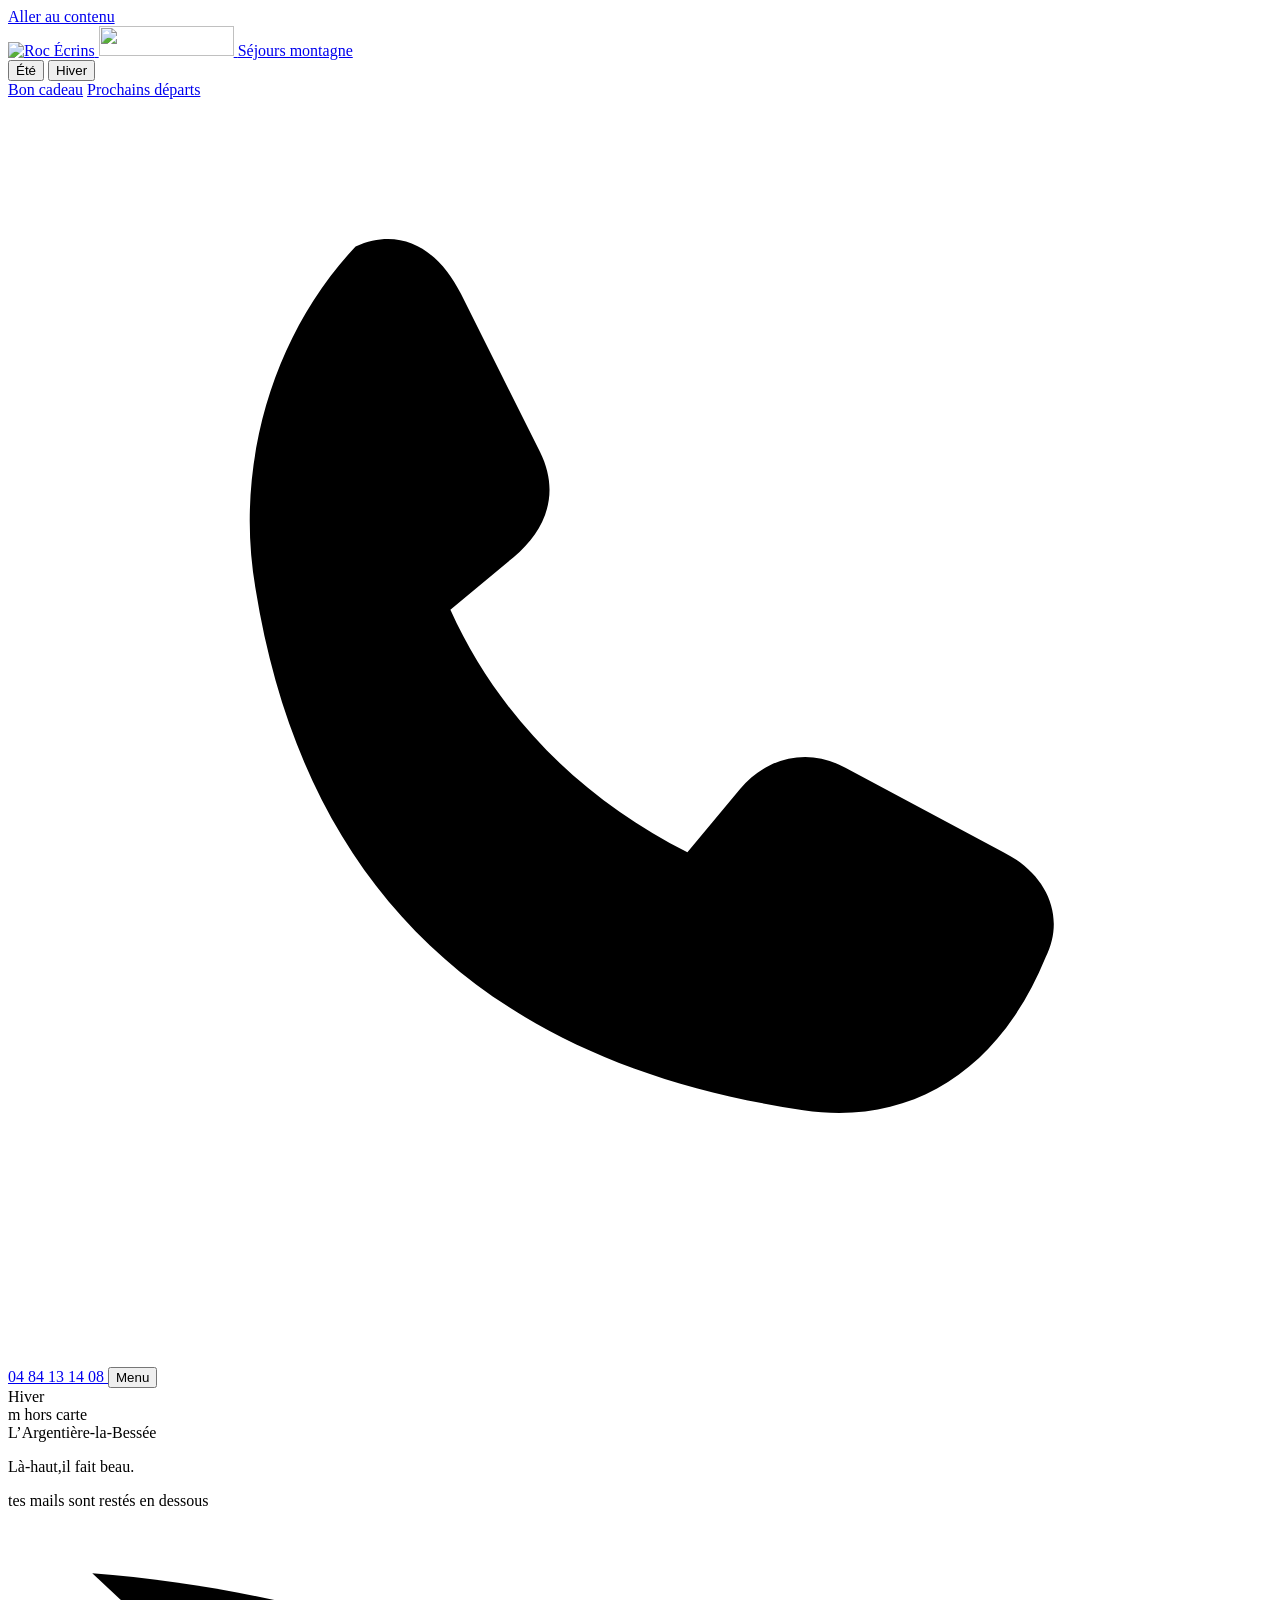
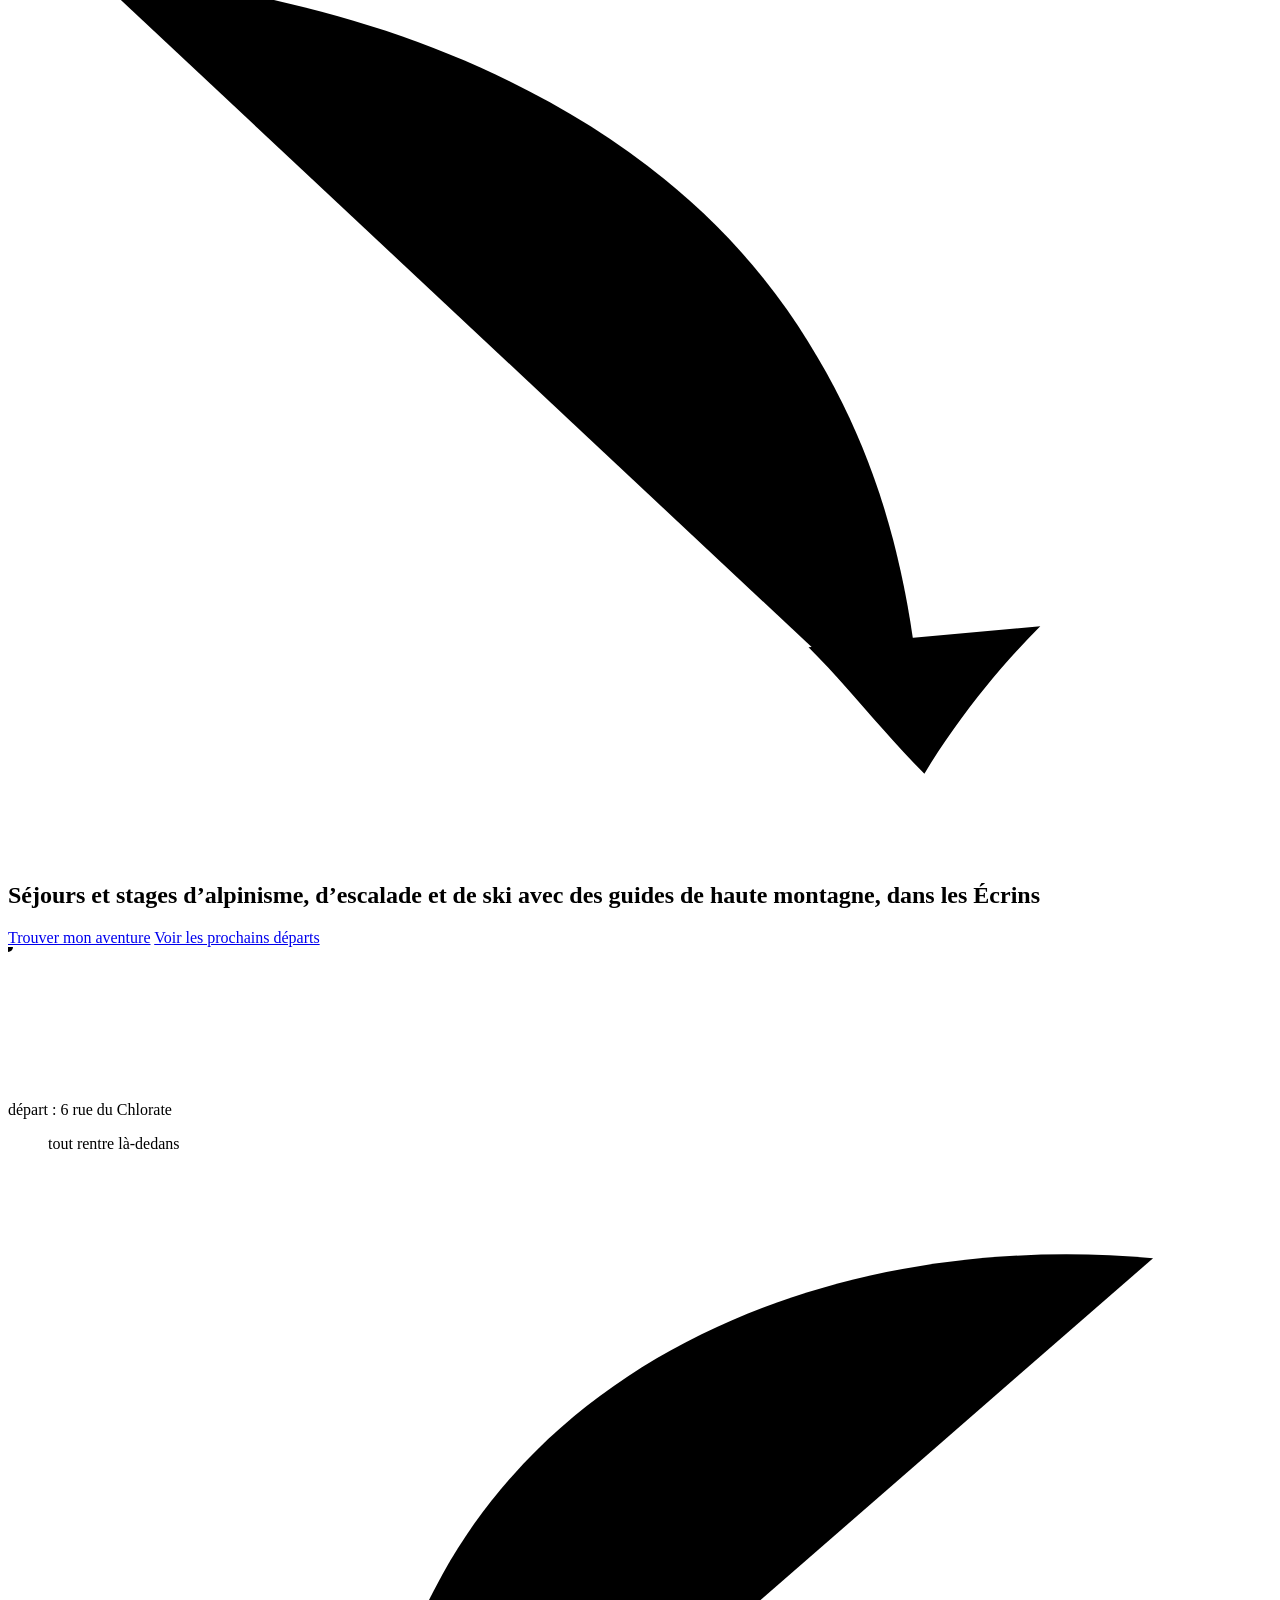
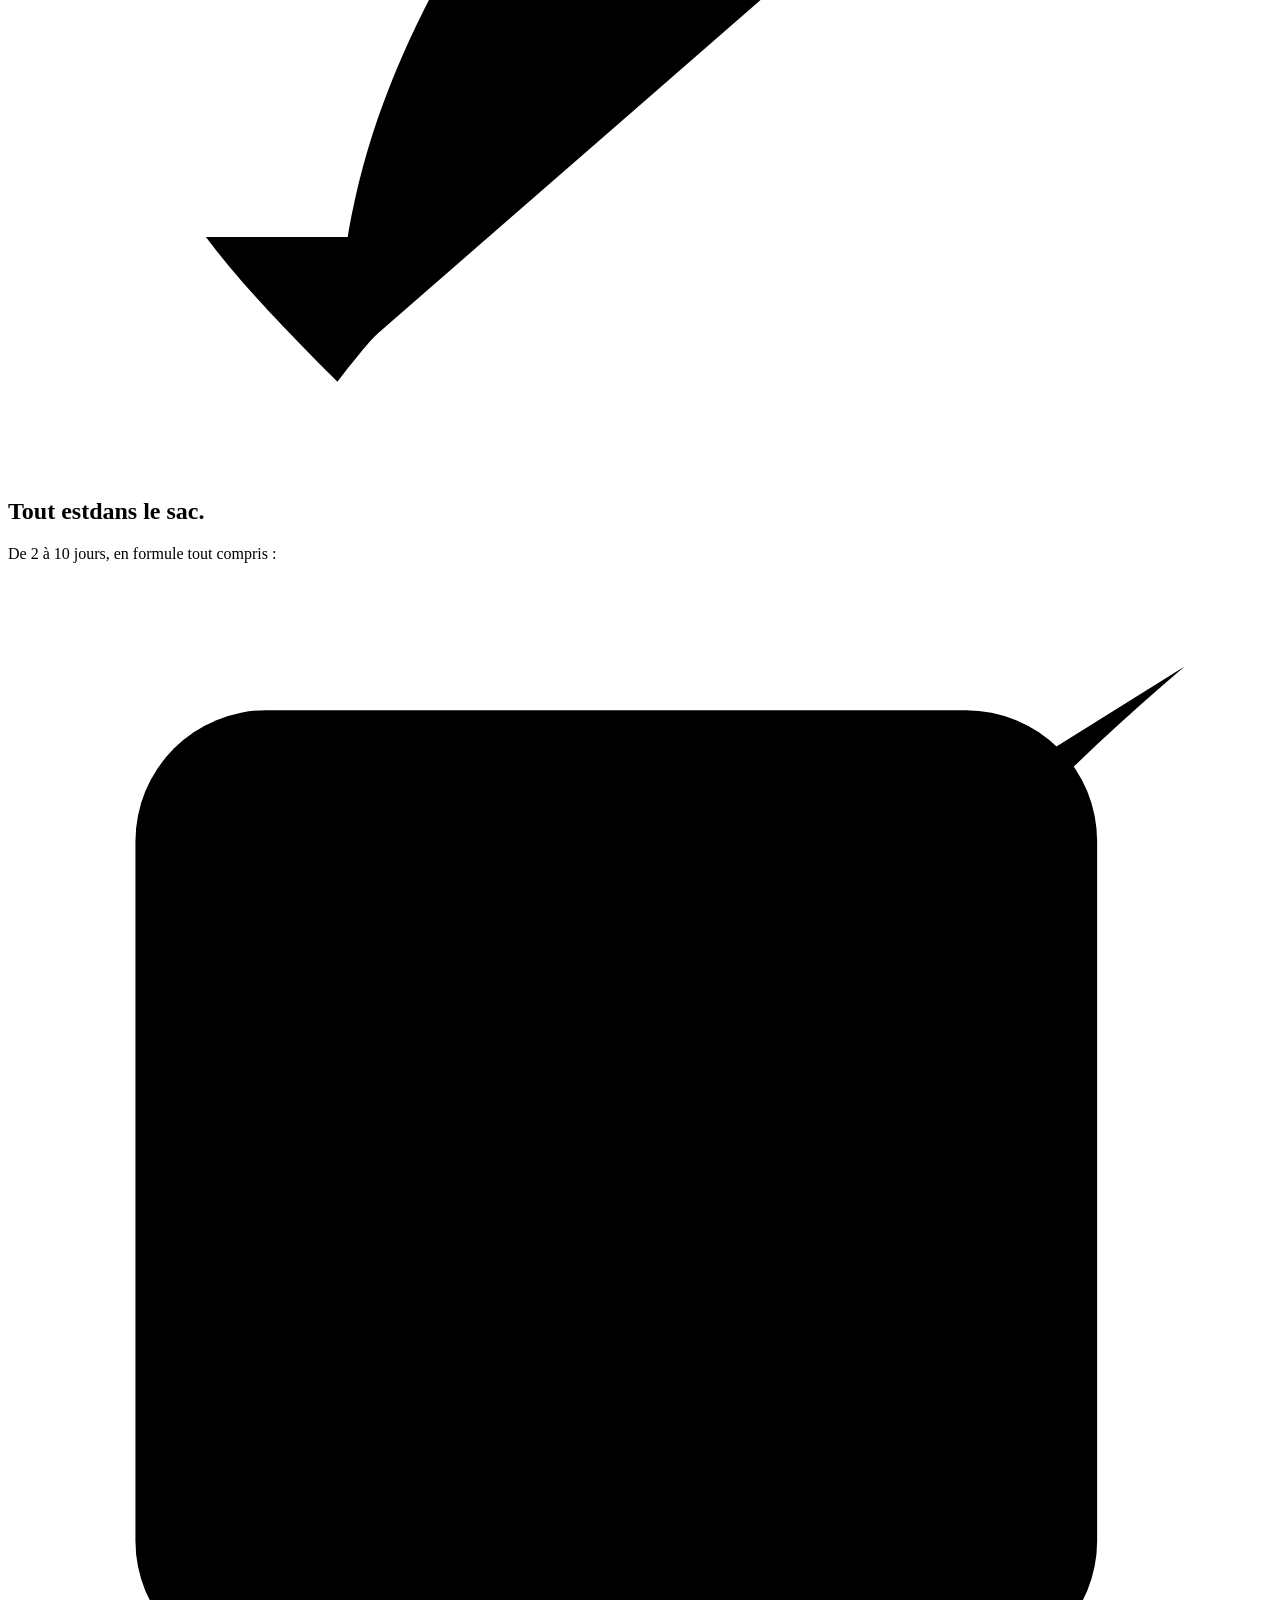
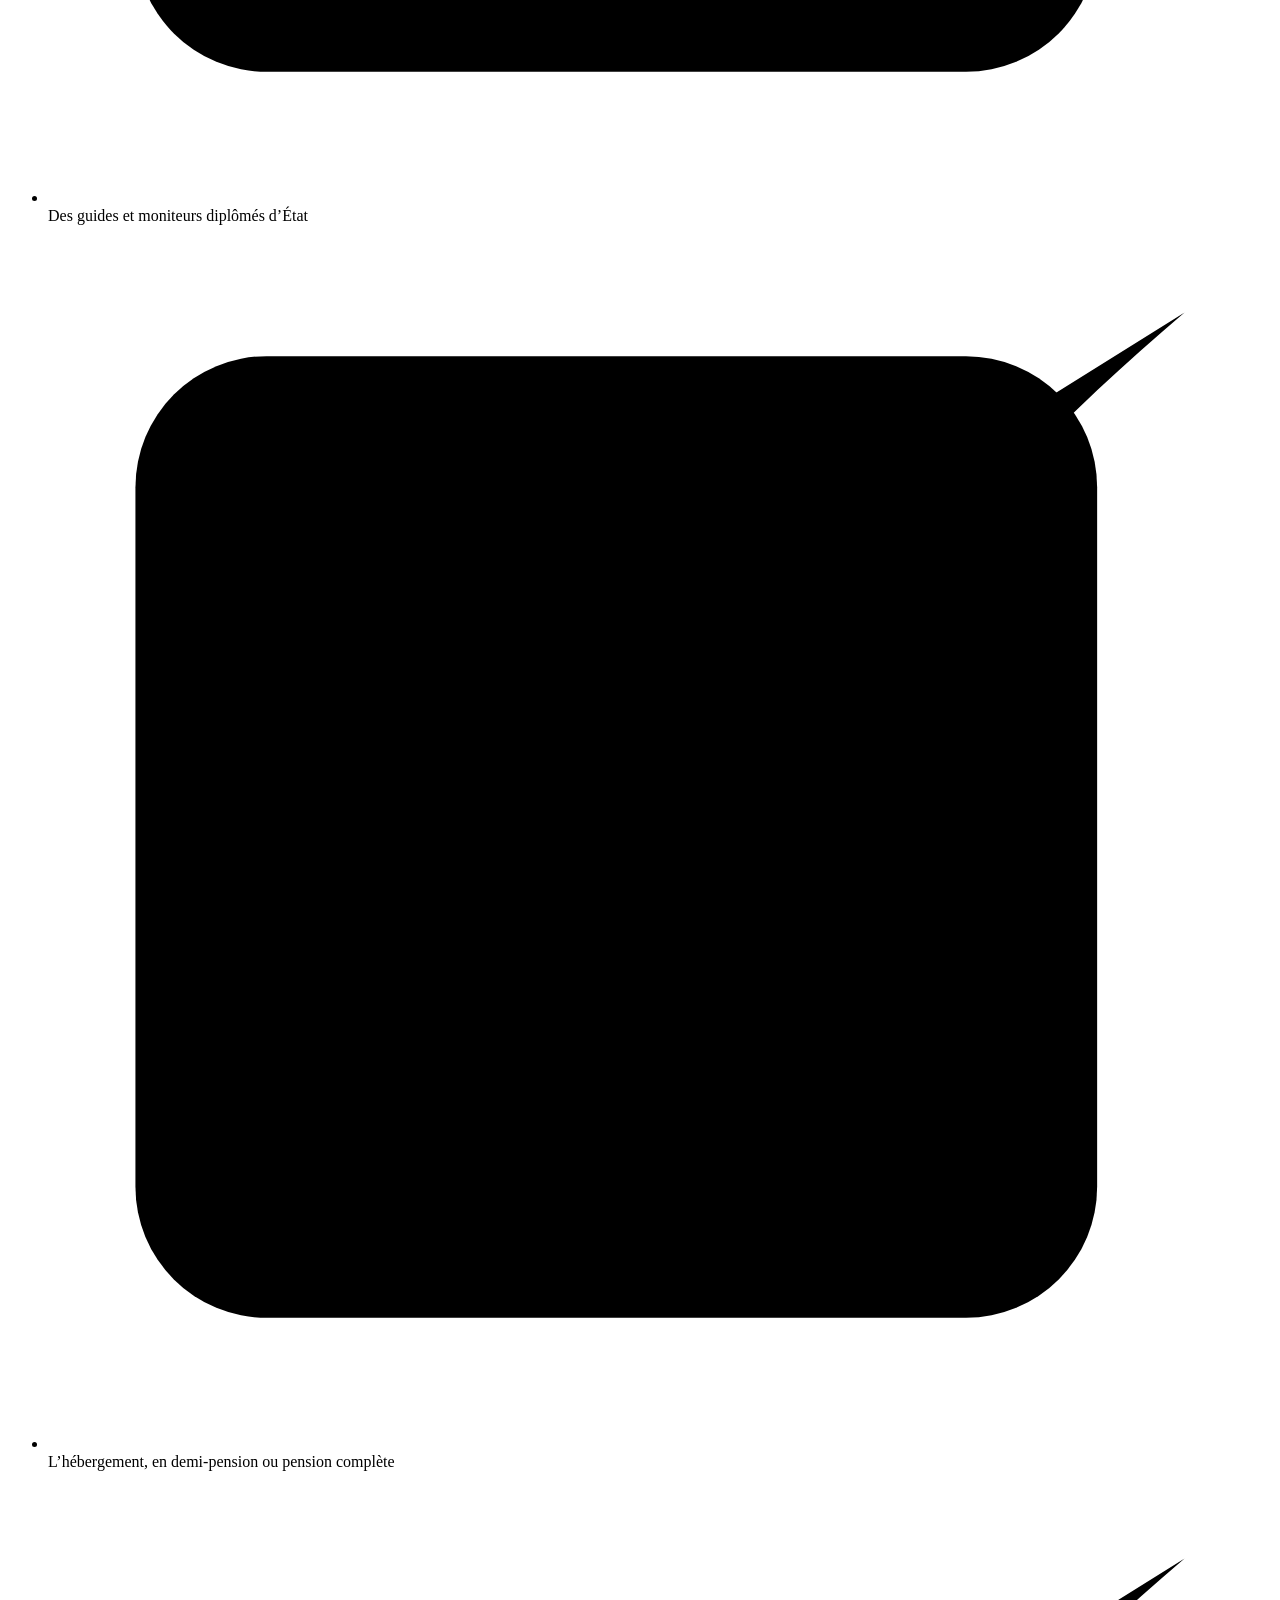
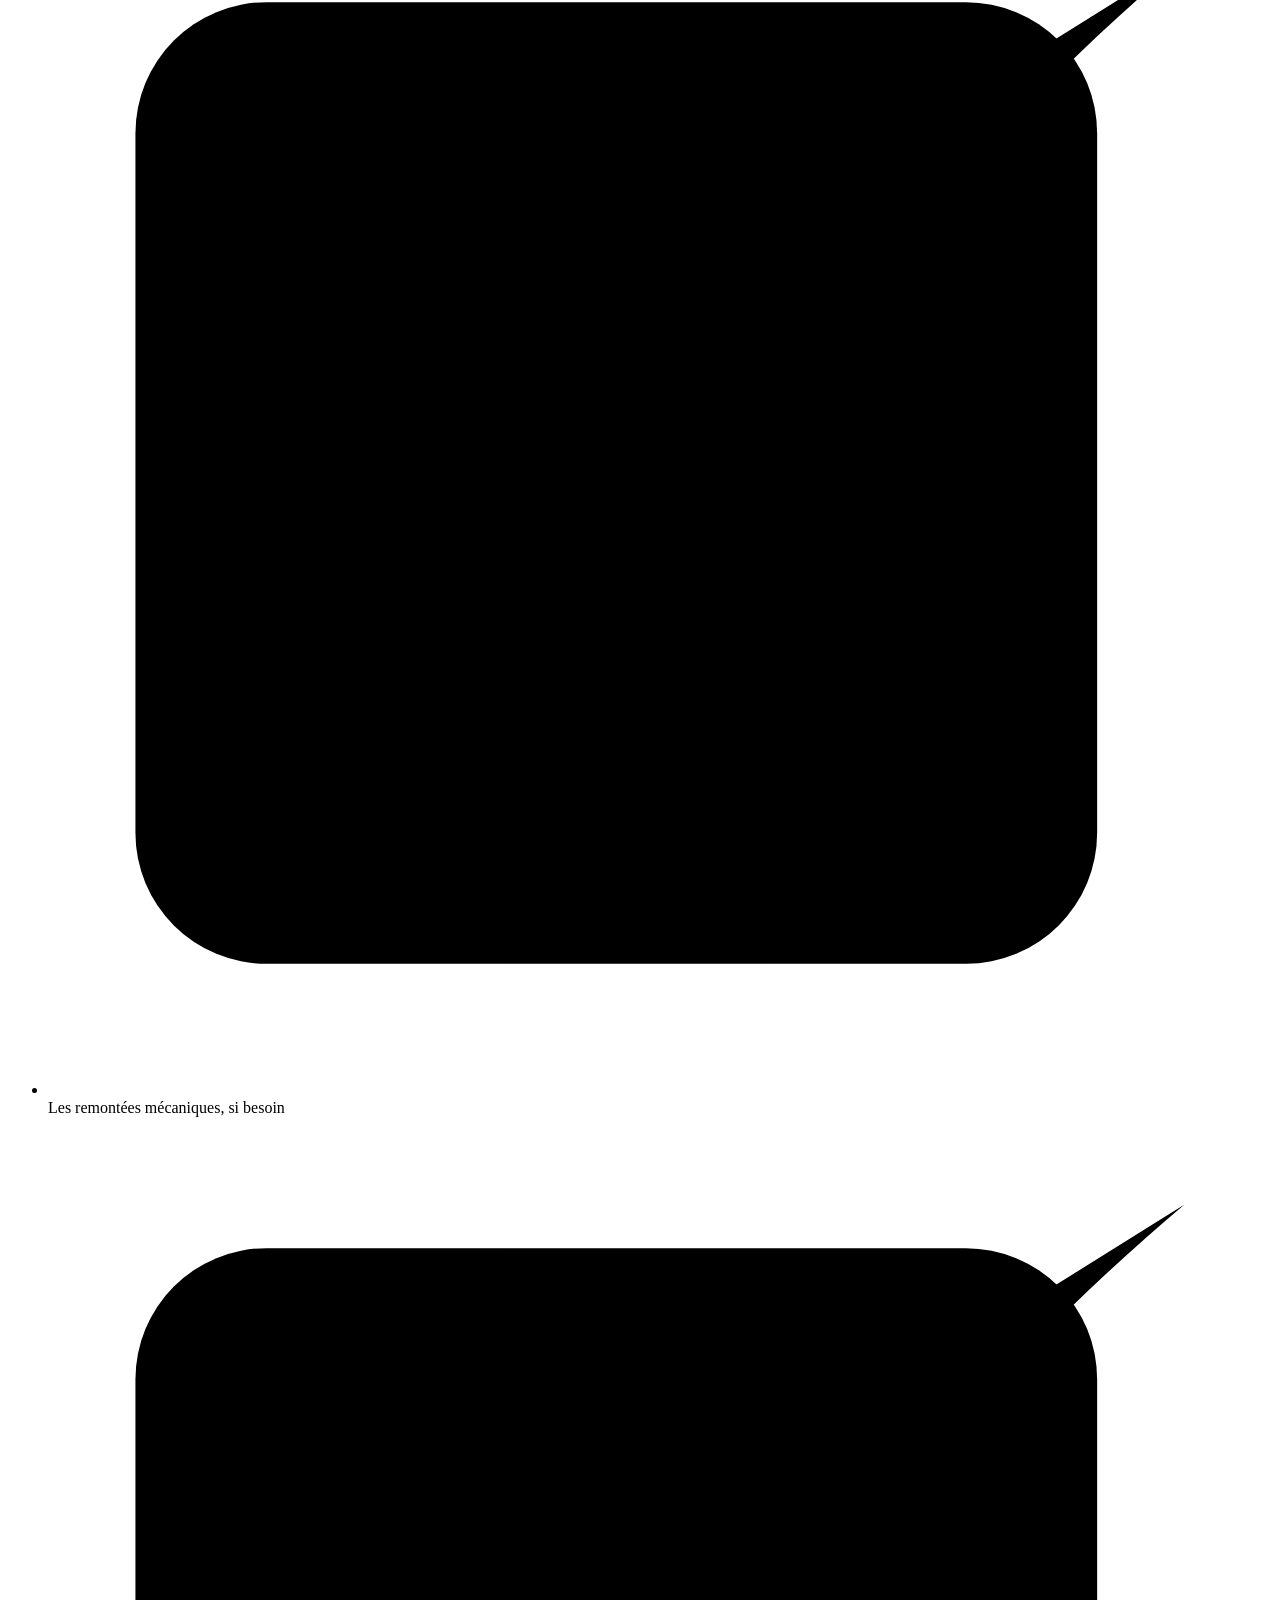
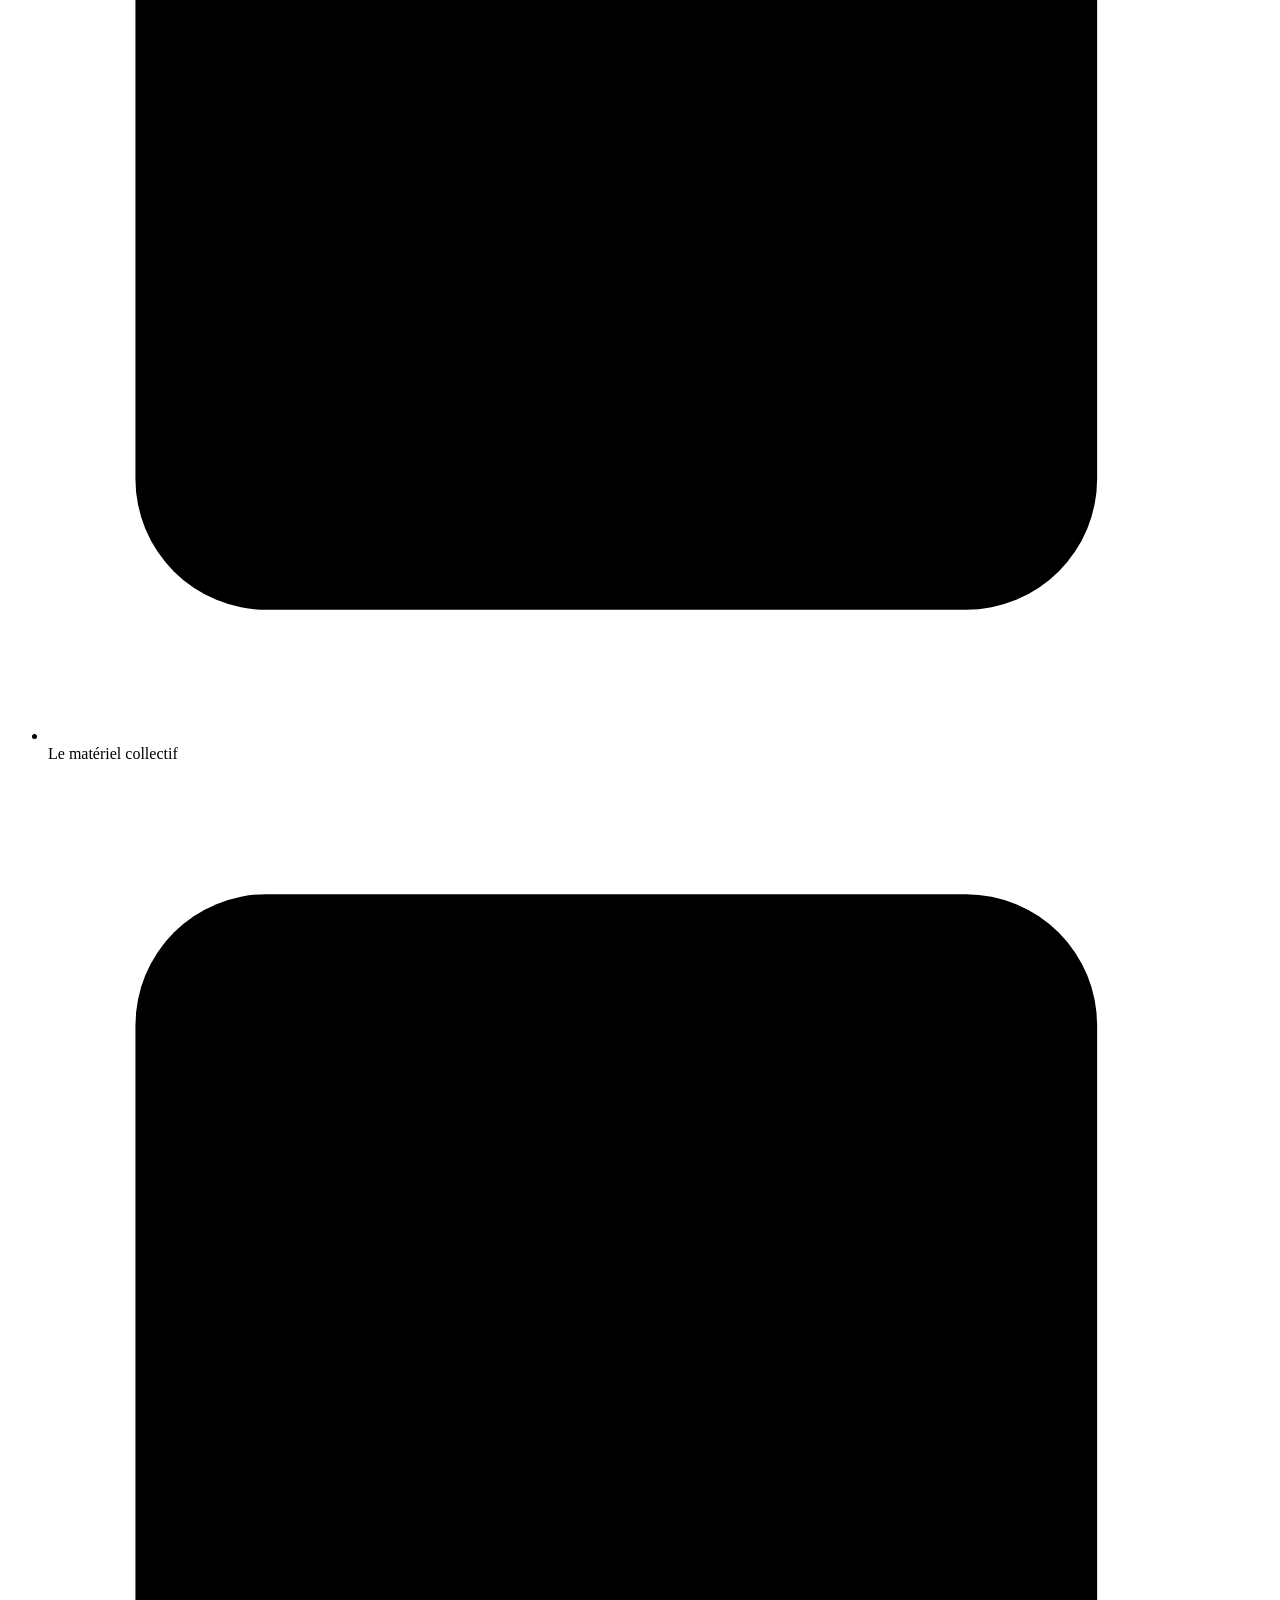
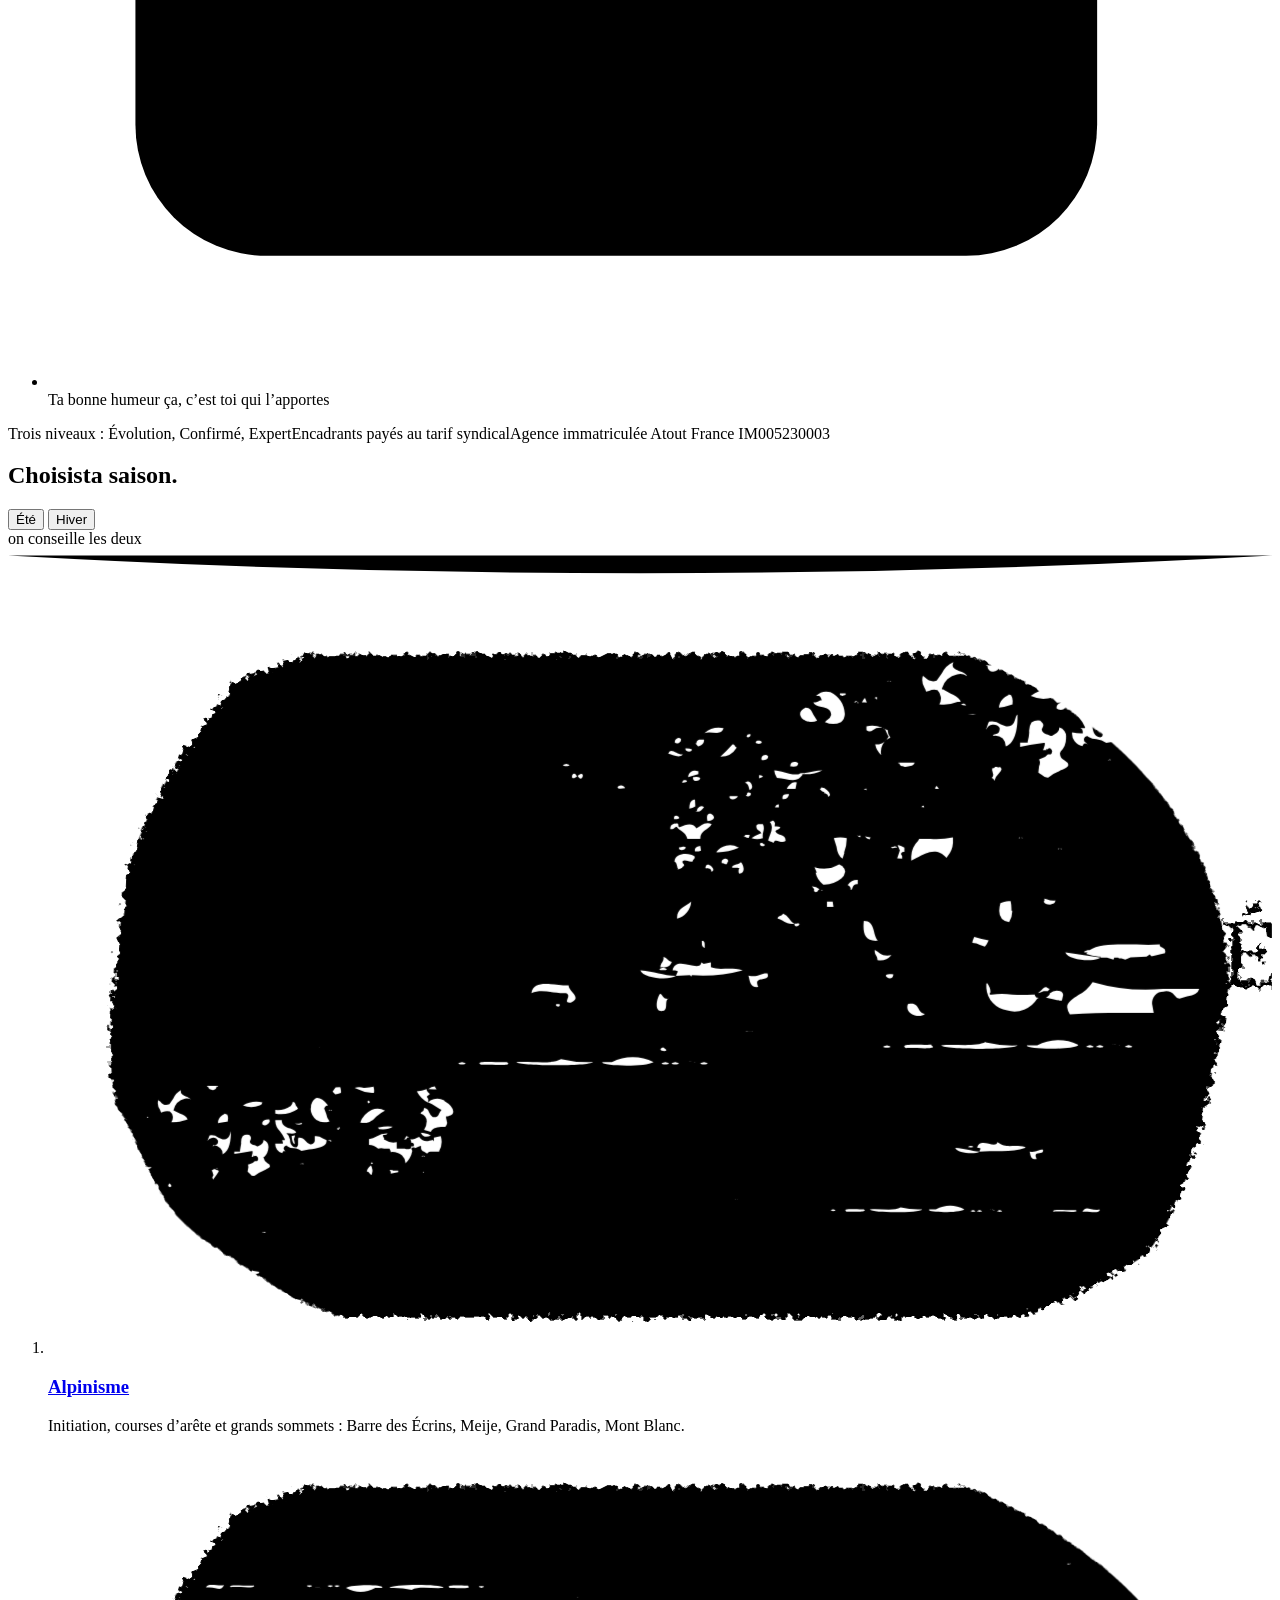
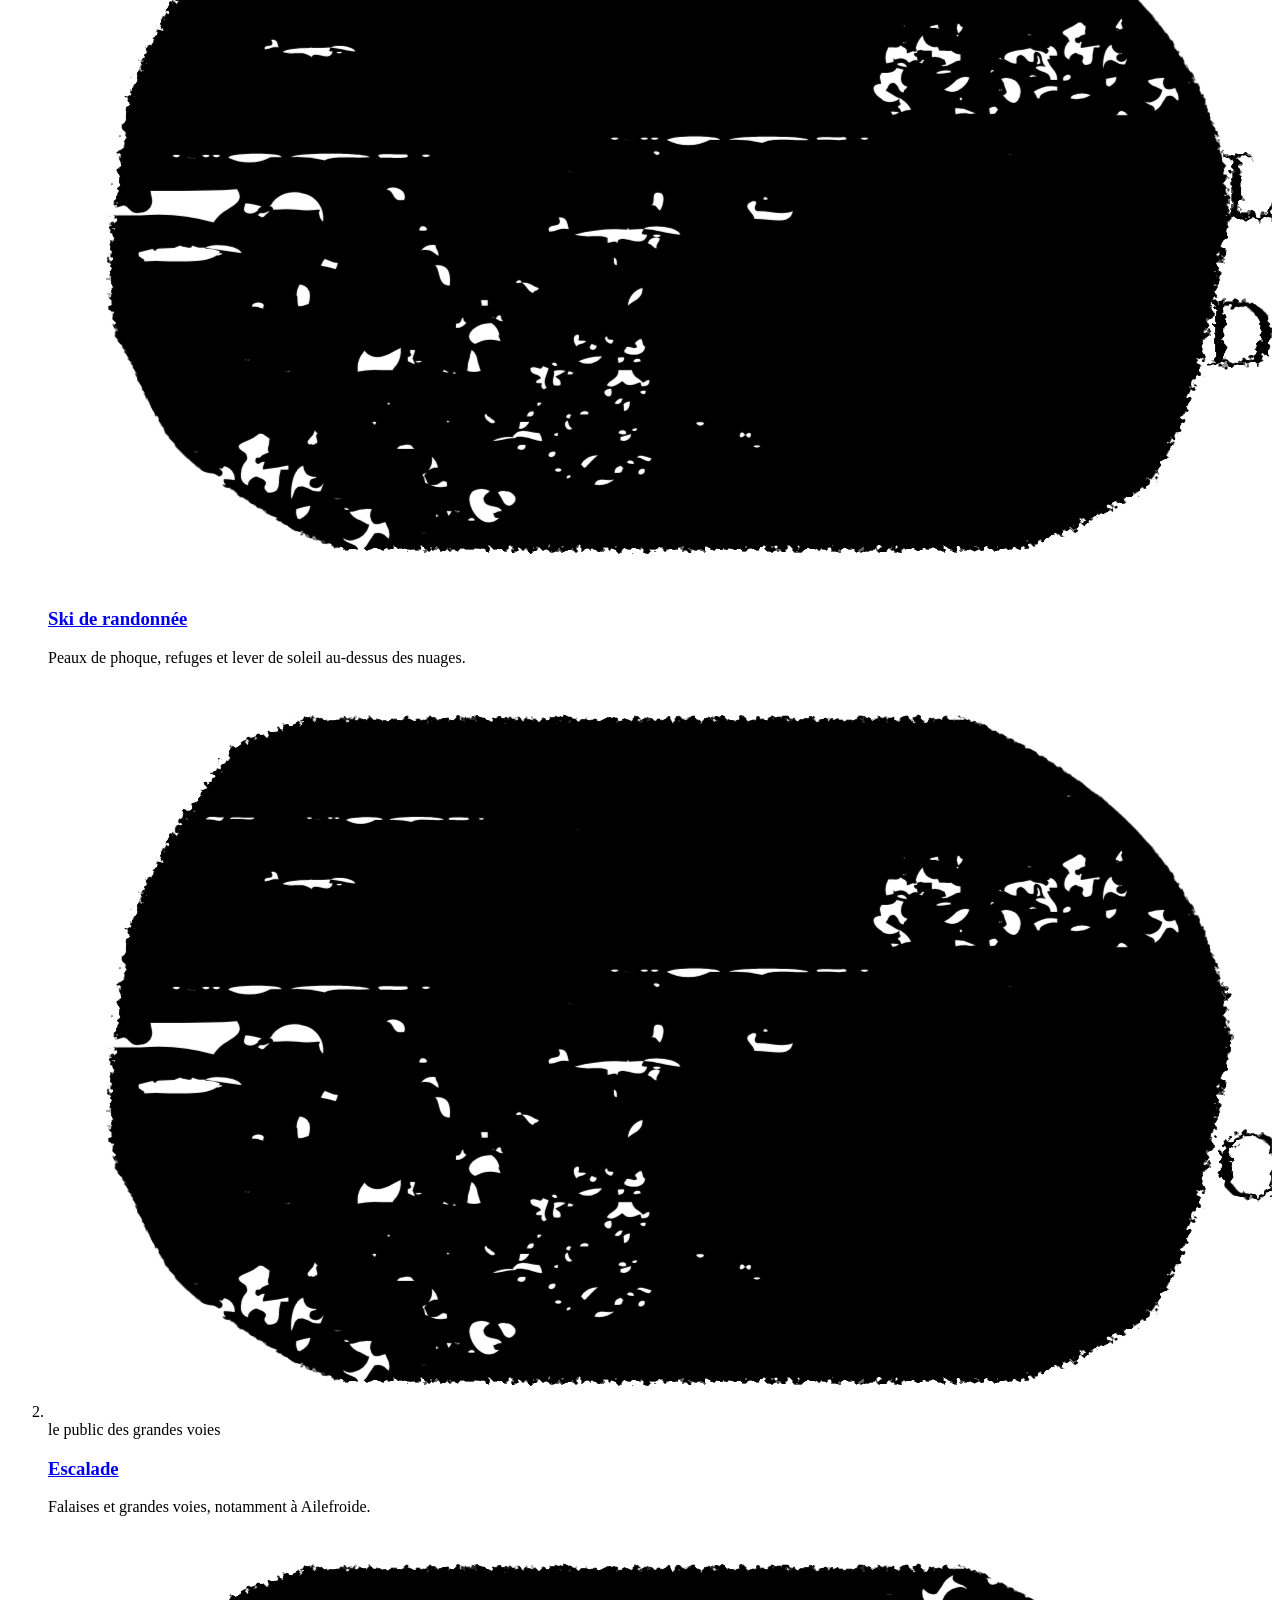
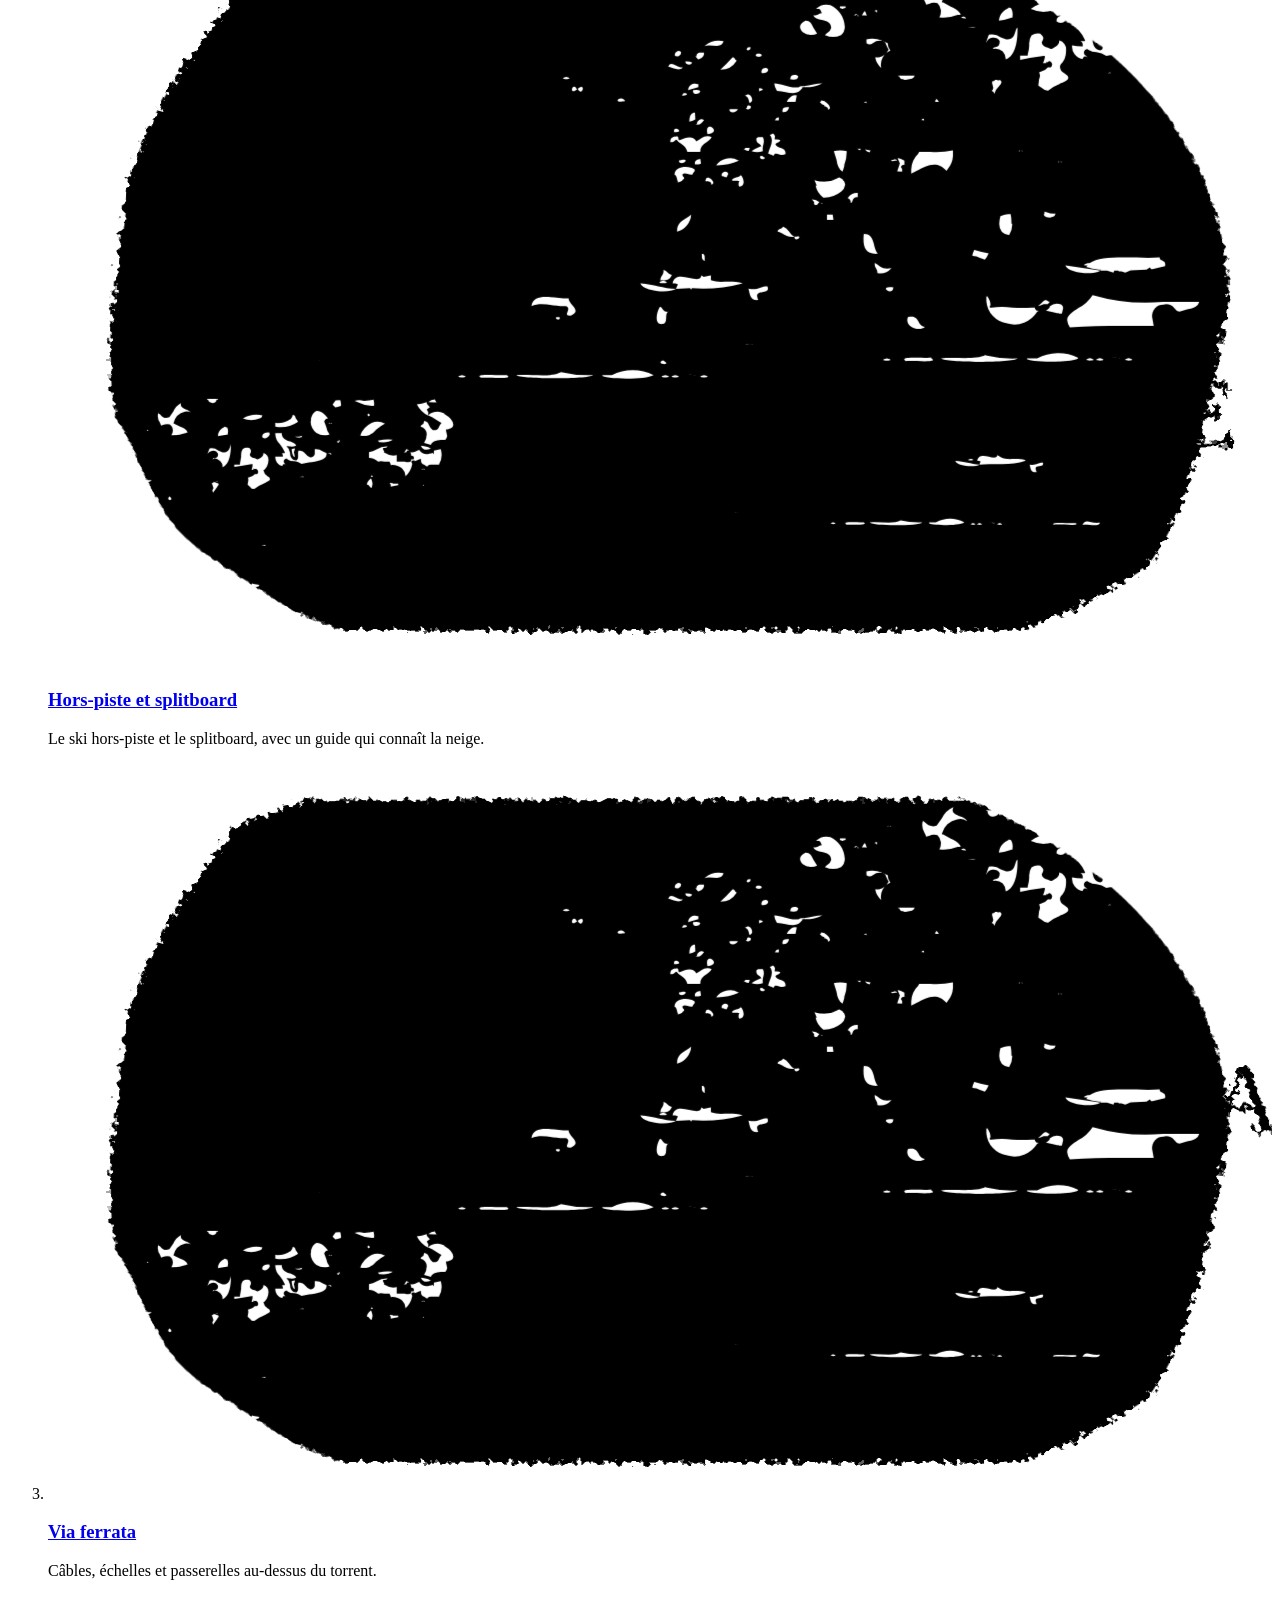
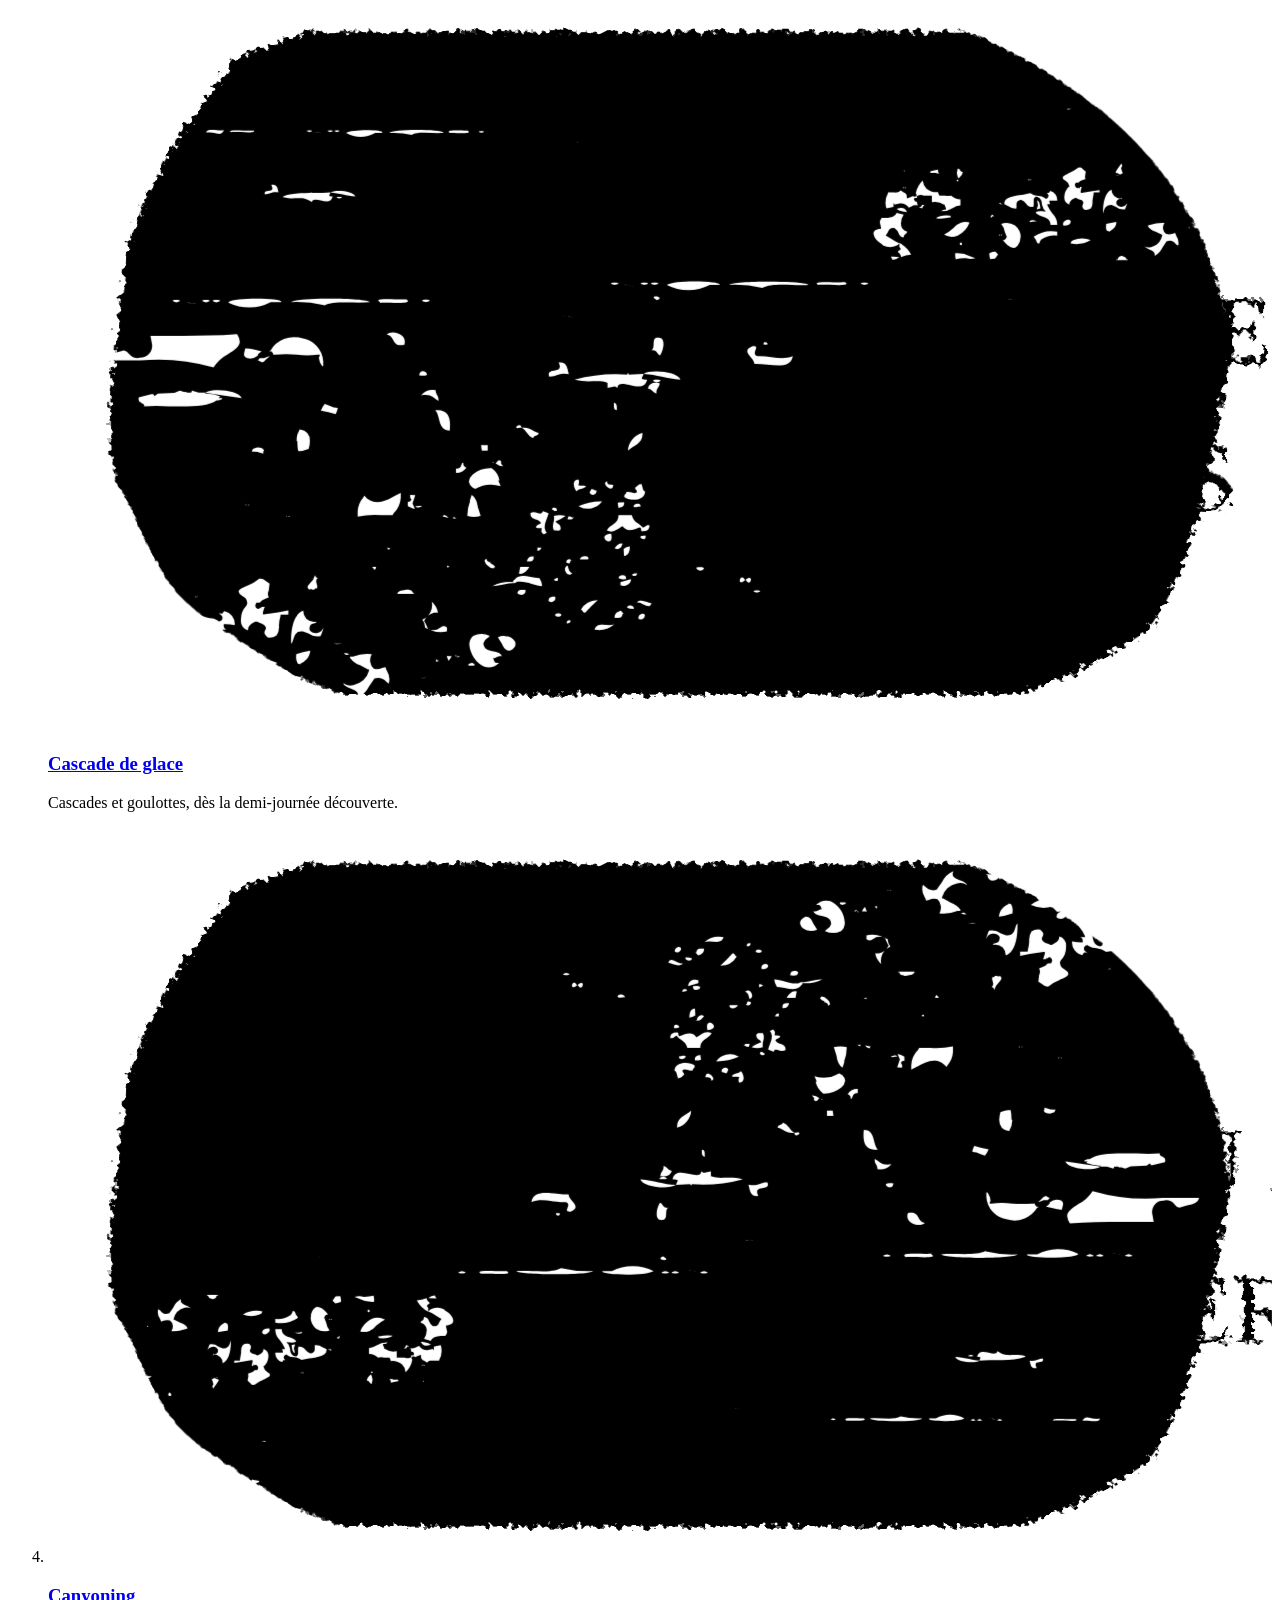
==== src/index.html @ 50ddc68e "Nouvelle page d'accueil Roc Écrins : une course de 24 h jusqu'à 4 102 m Page d'accueil complète, de " ====
<!doctype html>
<html lang="fr" data-saison="ete">
<head>
<meta charset="utf-8">
<meta name="viewport" content="width=device-width, initial-scale=1, viewport-fit=cover">
<title>Roc Écrins · Séjours alpinisme, escalade et ski avec des guides, dans les Écrins</title>
<meta name="description" content="Nuit suspendue en portaledge, premier sommet, ski de rando au-dessus des nuages : des séjours de 2 à 10 jours, tout compris, avec des guides de haute montagne diplômés d'État. Départ de L'Argentière-la-Bessée.">
<link rel="canonical" href="https://www.roc-ecrins.com/">
<meta name="theme-color" content="#5B2D1F">
<meta property="og:type" content="website">
<meta property="og:locale" content="fr_FR">
<meta property="og:site_name" content="Roc Écrins">
<meta property="og:title" content="Roc Écrins · Là-haut, il fait beau.">
<meta property="og:description" content="Alpinisme, escalade, ski de rando, cascade de glace et nuits dans le vide, avec des guides de haute montagne. Séjours de 2 à 10 jours, tout compris.">
<meta property="og:url" content="https://www.roc-ecrins.com/">
<meta property="og:image" content="https://www.roc-ecrins.com/assets/img/og-roc-ecrins.jpg">
<meta property="og:image:width" content="1200">
<meta property="og:image:height" content="630">
<meta property="og:image:alt" content="Mer de nuages dorée au coucher du soleil au-dessus de la vallée de la Clarée, mélèzes au premier plan, et le titre « Là-haut, il fait beau. »">
<meta name="twitter:card" content="summary_large_image">
<link rel="icon" href="assets/img/favicon.svg" type="image/svg+xml">
<link rel="preload" href="assets/fonts/adventure.woff2" as="font" type="font/woff2" crossorigin>
<link rel="preload" href="assets/fonts/instrument-sans.woff2" as="font" type="font/woff2" crossorigin>
<link rel="preload" as="image" type="image/avif" imagesrcset="assets/img/hero-sky-1280.avif 1280w, assets/img/hero-sky-1920.avif 1920w, assets/img/hero-sky-2560.avif 2560w" imagesizes="max(100vw, 170.7vh)" media="(min-aspect-ratio: 1/1)" fetchpriority="high">
<link rel="preload" as="image" type="image/avif" imagesrcset="assets/img/hero-m-bg-720.avif 720w, assets/img/hero-m-bg-1080.avif 1080w" imagesizes="max(100vw, 85.3vh)" media="(max-aspect-ratio: 1/1)" fetchpriority="high">
<link rel="stylesheet" href="assets/css/main.css">
<script>
  // Saison par défaut : celle du calendrier (hiver de décembre à avril).
  (function () {
    var m = new Date().getMonth() + 1, d = document.documentElement;
    d.dataset.saison = (m === 12 || m <= 4) ? 'hiver' : 'ete';
    d.classList.add('js');
    if (matchMedia('(prefers-reduced-motion: reduce)').matches) d.classList.add('calme');
  })();
</script>
<!--jsonld-->
</head>
<body>
<a class="evitement" href="#contenu">Aller au contenu</a>
<svg class="defs" width="0" height="0" aria-hidden="true" focusable="false">
  <defs>
    <path id="o-contour" d="M44.42 7.59c-2.16-1.88-7.39-2.3-8.31-2.59-3.31.18-5.78 1.68-7.63 3.93a17 17 0 0 0-2.4 4.08v20.11c.32.94.6 1.73.8 2.23l1.6 1.16a13 13 0 0 0 4.4 2.2c3.13.35 6.36.92 7.4 0 3.45-1.5 3.04-1.48 5.09-4.55.24-.26.59-1.12.95-2.08v-20.6a16 16 0 0 0-1.9-3.89"/>
    <path id="o-taches" d="m-6.22 9.79c.16.06.03.47.07.67-.26-.17-.04-.26-.08-.68zm.07 1.76c-.14.19-.05-.6-.07-.84.14-.18.04.6.07.84zM38.2 22c.08-.33.08.33 0 0m0 .26c.08-.33.08.34 0 0m0-.75c-.1.62.05-.3 0 0m0-.27c.08-.33.08.34 0 0m-.45-11.19c.09-.33.09.33 0 0m0 .76c.09-.34.09.33 0 0m0 .26c.09-.33.09.34 0 0m0-.75c-.1.62.05-.3 0 0m-1.48-1.16v-.97q.16.04.2.32l.06.2a.2.2 0 0 1-.09.13.3.3 0 0 0-.1.29.3.3 0 0 0 .34.3l.22-.04v.84c0 .48 0 .9.04 1.37a.4.4 0 0 1-.19.07c-.13 0-.22-.15-.32-.3a1 1 0 0 0-.34-.37 5 5 0 0 0 .18-1.86zm0 2.97.06.05v.11l.03.08.02.07-.08-.1c-.08-.07-.1-.1-.04-.17zm.14 0h-.02a.3.3 0 0 1-.06-.27.1.1 0 0 1 .12-.08l.13.03a1 1 0 0 1-.03.21l-.05.21-.02-.03-.01-.02-.02-.02-.02-.02zm-.04 1.58h.05v-.05a2 2 0 0 1 0-.54 3 3 0 0 0 0-.53v-.07h.03l.05-.04v-.02l.01-.04.02.04a.7.7 0 0 1 .31.79.64.64 0 0 1-.59.55h-.12l-.01-.02a.4.4 0 0 1 .25-.09zm-.48 2.54c.27.03-.07.43 0 0m.33 3.56c.02.22-.15.22-.3.26.06-.26-.07-.3-.06-.5.26-.1.03.4.36.24zM35.1 9.85q.02-.32 0-.62h.03l.04-.03v-.02l.02-.03a.1.1 0 0 1 .12-.06h.02l.08.33v.04l-.05.03.06.09.02.42.06.14-.03.1q0 .1-.02.08v.11l.05.02-.05.17v.17l.03.07c.08.23.02.79-.17.86l.07-.49.07-.44h-.03v.05a1 1 0 0 1-.07.33l-.04-.04v.08c0 .01-.03.03-.04-.03q0-.01-.02-.05v-.05c-.17-.24-.16-.74-.15-1.22zm-.15 4.08.04-.19.1.05.07.05-.05.13a.4.4 0 0 0-.05.2l-.06-.01-.1-.04zm-1.27 4.2v.04l-.01-.03v-.03zm-.72 2.64a.09.09 0 0 1-.06-.17q.03.02.08.04c.02.07-.04.07-.02.13zm-.37-8.97v.04h-.02zm0 .09v.03l-.02-.03q-.01-.02.02 0zm-.29.95v.03h-.02zm0 .08v.03l-.02-.02q0-.03.03-.01zm.12 1.76a.6.6 0 0 1 .35.14l.05.03c-.29.24-.15.53 0 .79l.07.14h-.11a.6.6 0 0 1-.41-.18l-.05-.03v-.29a2 2 0 0 0-.04-.6zm.26 2.86.16.05q-.08.13-.32.16l-.22.07a.6.6 0 0 1 0-.34 1 1 0 0 1 .38.07zm-.17-1.32.02-.06h.02v.04c.02.07 0 .2-.03.03zm.32-.07-.12-.04-.09-.03-.14.06q0-.04.03-.1l.04-.08h.11v.02c0 .06.05.07.06.07l.05-.03h.07zm-.55.7.05.03a.2.2 0 0 1-.08.12l.03-.13zm-.05.27h.04v.02q-.01.04-.05.07l.02-.03zm-.74-1.68v.02l-.01.01v.04q-.03 0-.04-.06zm0 3.83v.1q-.08-.02-.08-.1zm-.47-2.29v.04q-.03.01-.03-.06h.05zM31 15.07v.08a.1.1 0 0 1-.08-.04l.08-.06zm-.16 3.73.16.03v.23c-.1-.05-.22-.17-.16-.28zm-.6-8.28v.04h-.01c-.02 0 .01-.05.02-.05zm0 .08v.03zq-.02-.02.02-.01zm-.18 1.26h.02a.2.2 0 0 0 .17-.12q.05-.09.12-.1c.06 0 .11.12.16.24a1 1 0 0 0 .17.29.2.2 0 0 1-.06.16l-.07.1-.17-.02a.2.2 0 0 0-.18 0l-.03-.08a.3.3 0 0 0-.1-.15v-.08a.1.1 0 0 0-.06-.03.08.08 0 0 0-.1.09l.03.03-.02.03h.04v.09l-.04-.02-.1-.03h-.05v.03l.05.36.05.26h-.11v-.2h-.03a1 1 0 0 0-.24-.04.4.4 0 0 1-.26-.06.3.3 0 0 1-.05-.23c.1-.1.11-.1.23-.04.09-.01.12-.1.14-.16l.03-.07v-.04c-.04-.08-.09-.19-.22-.19a.24.24 0 0 1 .26-.18.5.5 0 0 1 .37.14zM29 11q.04-.17.16-.22a.4.4 0 0 1 .03.23l-.01.1.07-.07a.3.3 0 0 1 .15-.04c.1-.02.23-.05.24-.2q0-.06-.07-.07h-.09l-.1.02q-.06 0-.07-.03a.2.2 0 0 1 .11-.25.3.3 0 0 0 .13-.16q-.05-.14-.16-.11h-.12a.5.5 0 0 1 .07-.3l.06-.13c.25-.06.3.32.34.6l.05.27a.5.5 0 0 0-.1.26.4.4 0 0 1-.06.21l-.02.02v.02c0 .02.03.08.09.08q.06 0 .09-.06l.04-.04a.1.1 0 0 0-.02.1l.06.04a.33.33 0 0 1-.36.27 1 1 0 0 0 .03-.24v-.04h-.04a.1.1 0 0 0-.1.06v-.12h-.03a1 1 0 0 0-.26.17l-.11.09-.02-.36L29 11zm.04 3.09v.35-.15q-.02-.16 0-.22zm-.53-.87.02-.07a.3.3 0 0 1 .2-.04h.04a2 2 0 0 1 .09.36c-.19-.02-.27-.13-.34-.26zm.29 1.13a.2.2 0 0 1-.03.12l-.02-.06v-.02a.1.1 0 0 1 .05-.06zm-.38-2.43.1.05.06.07a.8.8 0 0 1-.03.59.8.8 0 0 1-.12-.73zm.28-.23a.2.2 0 0 1 .2.07.2.2 0 0 1-.02.19h-.02q-.14 0-.15-.26zm.2-.2v.03h-.19v-.33a.4.4 0 0 0-.1-.2.2.2 0 0 0-.2-.08q.02-.1.15-.14l.15-.08.08.08q0 .02.03.05l.03.07.02.03.04.16v.39zm-.02-.7h-.01l-.03-.07-.03-.14v-.03h.08a.3.3 0 0 1 0 .23zm-.66-1.13v.02q.02.09.1.12h.03l.17-.06a1 1 0 0 0 .21-.1s.02.03.02.03v.04s.04 0 .05-.05a.6.6 0 0 1-.06.43.5.5 0 0 1-.42.2.4.4 0 0 1-.36-.18q-.03-.22.27-.46zm-.46 3.77v.04a.1.1 0 0 1 .11.04.2.2 0 0 1 .04.11.14.14 0 0 1-.15.15v.03h-.02zm.4 2.94v-.03.02l-.02.01zm.01.05-.01-.03q-.02-.01.01 0zm0-.09h-.01c-.02 0 .01-.02.01-.02zm-.15-.86.05-.06a.3.3 0 0 0 .08-.3l-.2-.14a.6.6 0 0 1-.29-.3l.07.02c.1 0 .13-.1.17-.2q.05-.16.13-.18a.3.3 0 0 0-.05.26.5.5 0 0 0 .37.4h.03v-.03l.11-.2a.5.5 0 0 1 .18-.25l.04-.01v.08a1 1 0 0 1 .06.48.3.3 0 0 0-.37.05.3.3 0 0 0 .02.22l.02.08q-.06.01-.1.04a.4.4 0 0 1-.33.04zm.69 1.72v.05h.01v.04s-.02 0-.03-.05q.03-.07.05-.06v.03h-.01zm-.1-.45q-.02.02-.03-.06h.06v.02h-.02zm.1.22h.02l-.01.03v.09l-.07-.04-.05-.04.1-.04zm-.16.62v.04h-.02v.04h-.05v-.15h.04l.02.07zm.68.92q-.06.2-.2.21-.1 0-.17-.14c0-.13.08-.16.18-.21l.16-.1a.3.3 0 0 1 .02.24zm.03-.45q-.05 0-.08-.06a.2.2 0 0 0-.13-.1c-.16 0-.19.15-.21.26q-.03.18-.12.21v-.06l-.02-.06-.03-.06v-.04l-.04.01-.06.03-.02.03v.08a.4.4 0 0 1-.1-.38.7.7 0 0 1 .57-.38.3.3 0 0 1 .22.1.5.5 0 0 1 0 .42zm-.03-4.32a.4.4 0 0 1 .07-.31l.05-.14c.02-.18-.1-.21-.19-.24s-.1-.03-.12-.06h.08c.2 0 .66.03.76.31a.3.3 0 0 0-.21.08.3.3 0 0 0-.07.25q-.03.02-.04-.06-.01-.1-.12-.11h-.05a.2.2 0 0 0 .05.35h-.03l-.14-.05zm.16 2.83a.3.3 0 0 0 .06.23q.07.09 0 .17h-.1a.7.7 0 0 1 .03-.4zm.02 4.17c.2.08.06.32.12.5a.6.6 0 0 1-.13-.5zm0-4.22.04-.11a.3.3 0 0 0 .2-.07.4.4 0 0 0 .46.24.5.5 0 0 1-.28.16v-.1a.4.4 0 0 0-.2-.25h-.03l-.02.02-.06.03a.2.2 0 0 0-.12.08zm.74 4.3q-.15-.17-.32-.32c0-.07.07-.06.08-.11a.5.5 0 0 1 .24.42m-.37-.92c-.07 0-.06-.13-.02-.16.07 0 .06.14.02.16m-.16.24q-.07-.01-.06-.1a.06.06 0 0 1 .06.1zm.15 1.89a.1.1 0 0 1-.09-.16.1.1 0 0 1 .09.17zm.03-.57c-.12 0-.1-.1-.1-.2.13 0 .15.08.18.16q-.04.03-.08.07zm.13.27q0-.1.03-.15c.09 0 .07.19-.03.17zm.14.47c-.19-.06.05-.24.02-.38.12.1-.01.28-.02.4zm.17-2.46a.1.1 0 0 1-.1-.17c.1.01.1.09.1.18zm.1 5.15c.08-.29.08.3 0 0m.08-5.91c-.15.04-.16-.14-.1-.2.11 0 .09.12.09.21zm-.09-2.88v.04h-.02v-.47.04q.04 0 .08.07l.03.17c0 .04-.01.16-.09.16zm.12-2.44v-.04l-.03-.03v-.06h.01v-.04l-.01-.03.05-.04q.05 0 .12.07a.4.4 0 0 0 .2.12.1.1 0 0 0-.08.07.1.1 0 0 0-.09-.04l-.12.03zm.17 5.12-.02-.06-.01.04a2 2 0 0 0-.05-.39 1 1 0 0 1-.03-.23 1 1 0 0 1 .1.53h.03l.02.02.03.03c.15.15.04.35.02.62a.4.4 0 0 1-.2.07c0-.17.12-.38.11-.59v-.02zm.1 1.03h-.08q0-.06.03-.1c0-.02.05.06.05.1zm-.19 1.6h.08l.08.27a.18.18 0 0 1-.16-.25zm.13 3.18c-.2-.23.23-.12 0 0 .21.25-.22.14.01.02zm.03-3.06q-.02-.1.02-.17c.1 0 .12.22-.02.19zm.13.3c-.07 0-.06-.1-.03-.12.04-.02.06.12.03.14zm.16 1.51c.07.4-.2.09 0 0m-.15-3.18c-.12-.1.15-.26.2-.1-.13.04-.15.03-.2.13zm.16-1.98-.03-.01a.2.2 0 0 1 .07-.15.2.2 0 0 1 .12-.08s.04 0 .06.05q-.06-.01-.09.07c0 .05-.02.02-.04.04 0 .02-.06.11-.09.11zm.17 1.95c-.1 0-.07-.05-.05-.1a.07.07 0 0 1 .05.13zm.03.44v-.2c.1.02.12.24.01.22zM31.14 19q.14.02.13.17-.14.03-.13-.14zm.14 2.48.18-.01a.3.3 0 0 1 .06.16q-.21 0-.24-.12zm.3-.05a.12.12 0 0 1-.1-.19c.08.07.16.13.1.23zm.22.6c-.13.02-.1-.1-.05-.13s.05.1.05.15zm.05-.88c-.43.1-.04-.43 0 0m.15.8c0 .08.08.08.06.18-.13 0-.14-.08-.15-.16-.02-.09.1-.02.1-.09-.07-.18-.13-.32.03-.44-.05-.1-.2-.23-.11-.4.16.08.15.3.39.3v.34c-.2.04-.2.2-.32.28zm.27-1.77c-.08 0-.05-.08-.06-.14.05 0 .05.02.08.02.01.08-.04.08-.04.14zm-.09-.45c-.1.02-.06.15-.22.13-.05-.03-.03-.1-.03-.17.14-.07.22.03.37 0a.5.5 0 0 1 0 .3 1 1 0 0 1-.13-.24zm.17-.18c-.16-.04-.33-.17-.48-.04 0-.05-.05-.05-.03-.1.06-.05.05-.04.15-.03q-.01-.1.02-.15c.07.02.06.1.11.13.13-.06.05-.27.25-.27.1.12-.1.27.05.32-.03.06-.03.13-.08.16zm.08.19c-.02-.06.04-.05.03-.1.08-.01.06.16-.03.12zm.11 2.14c0-.07-.04-.1 0-.16.08.01.11.2 0 .18zm.11-.4c-.12.02-.13-.07-.15-.14l.13-.02c.03.04.01.12.02.18zm-.1-1.16a1.4 1.4 0 0 1 .12.6.45.45 0 0 1-.13-.58zm.57 1.6c-.06.04-.18.03-.2.1-.26-.02-.23-.42-.14-.53.08-.02.07.05.13.05.03.11-.07.2 0 .27.08 0 .05-.06.12-.04.04.06.1.08.08.18zm-.04-.72c-.22 0 .06-.33.1-.15-.13-.01-.05.15-.11.17zm.02-.9c-.05.04 0 .16-.04.21-.08-.05-.06-.19-.13-.24.07-.08.31-.13.3.05a.2.2 0 0 1-.13 0zm.11-2.03-.15.06a.8.8 0 0 0-.07-.65q.05-.14.19-.16a.3.3 0 0 1 .18.1.7.7 0 0 1 .16.48.5.5 0 0 1-.31.2zm.32-.82a.3.3 0 0 1-.13-.26h.11a.13.13 0 0 0 .1.14q.05 0 .05.05a.1.1 0 0 0-.1.03l-.04.06zm.14.88a.2.2 0 0 0-.1.07.3.3 0 0 1 .07-.2l.04.04a.06.06 0 0 1 .03.09l-.05.02zm.28-6.06h-.06l.02-.07a.4.4 0 0 0 .03-.22.1.1 0 0 1 .08.04l.03.1q0 .14-.08.17zm.26.85a.5.5 0 0 1 .3.08q-.05.35-.5.23l-.03-.1a.3.3 0 0 1-.02-.17 1 1 0 0 1 .25-.02zm-.1 4.71V18h-.14v-.15zm-.14 3.75a.5.5 0 0 1 .45.37c-.27.02-.32-.22-.45-.37zm.58-2.72c.03.23-.1.29-.13.44-.08 0-.06-.12-.13-.14.05-.15.2-.17.27-.3-.08-.3.18 0-.01 0zm-.07-1.83c0-.31.37-.23.52-.37.03.36-.22.4-.52.37zM35 21.3c0-.1.11-.07.19-.08-.03.1-.12.07-.2.08zm.38-5a.4.4 0 0 1 .13.37c-.12 0-.14.09-.27.07.07-.13.19-.18.14-.44zm.32 6.09c-.12 0-.14-.1-.27-.08.02-.1.11-.11.13-.22q.18.05.13.3zm.01-.07c.09-.34.09.33 0 0m.07.59c.03-.34.13-.59.15-.93-.09-.02-.15-.13-.15.09-.42-.09.09-.72-.21-.76l.04-.06-.04-.19h.13c.1-.26-.02-.46.08-.84a4 4 0 0 1 .13 1.34l.04.02-.04.03.02.37c.12.19.06.87-.15.94zm.6 1.96c.02.33-.12.63 0 .92-.38-.07-.19-.58-.2-.98.17 0 .32-.37.45-.06.03.25-.18-.05-.25.13zm.3.17c.15 0-.05.24 0 0m-.28-2.65c.04-.07.15-.07.13-.22.03.13.3 0 .32.15.05.28-.4.14-.45.08zm.27-6.53c-.07-.32.24-.22.26-.44.14.14 0 .57-.28.44zm.72 4.17c.05-.33-.06.5 0 0m.37-8.65c.13.21.1 1.41 0 1.35v-.27a1.2 1.2 0 0 1-.02-1.07zm-.08 2.44a3 3 0 0 0 .08-.84c.12.1.12 1.91 0 2.01-.04-.37.05-.92-.09-1.17zm.08 1.43c.13-.23.05.5.07.67-.14.23-.07-.49-.09-.67zm0 1.17c.08-.33.08.34 0 0m.08 14.82c.04-.34-.06.5 0 0m-.03-8.92c.16-.28.1.25 0 0m.39 5.3c.08-.33.08.33 0 0m.07-.5c-.13.22-.05-.5-.07-.68.12-.22.05.5.07.67zm-.07-.93c-.03-.38.07-.92-.08-1.18a3 3 0 0 0 .08-.84c.11.1.11 1.92 0 2.02zm0-2.27v-.25a1.2 1.2 0 0 1 0-1.1c.14.23.1 1.42 0 1.35zm4.5 8.88v.05h-.02v-.05zm0 .06v.03l-.02-.03q0-.02 0 0zm-.22.73zm-.38-22.78c.11.04.02.32.05.46-.19-.11-.03-.17-.06-.46zm.05 1.21c-.1.12-.03-.42-.05-.58.09-.12.02.43.04.58zm-.05 1.96c.06-.23.06.23 0 0m0 .17c.06-.22.06.23 0 0m0-.53c.03-.2-.08.43 0 0m0-.17c.06-.23.06.23 0 0m-.7 21.88c.12-.16.13.12 0 0m.1 1.42v.03q-.04.01-.04-.04h.04zm-.38-8.15v.04q-.06 0 0-.02zm-.06.84v-.14h.04l.02.1.02.1a.1.1 0 0 0-.1.03l.01-.08zm-.14.58.04-.02.08-.02h.04l.09.02q0 .04-.03.05a.1.1 0 0 0-.06.08.2.2 0 0 1-.11-.06zm-.05 0q-.05-.02 0-.05a.03.03 0 0 1 0 .05zm0 1.8q0-.03.02-.03v.04h-.02zm.02.03v.03l-.02-.02c-.01-.03 0 0 .01 0zm-.04-2.74a.3.3 0 0 0-.19.09.4.4 0 0 0-.09.3h-.02l-.07.03v.14a.3.3 0 0 0 0 .16.4.4 0 0 0-.1.24h-.15a.4.4 0 0 0-.07-.2.5.5 0 0 1-.08-.29.1.1 0 0 1 .04.08v.04h.04l.06-.03h.03v-.02a.4.4 0 0 0 .06-.31h.17v-.21a.2.2 0 0 0 0-.15l-.03-.03h.05l.04-.02a.6.6 0 0 1 .33.18zm-.5 3.26v-.03h-.03l-.06.02v-.07h-.03a1 1 0 0 0-.21.13.4.4 0 0 1-.29.12v-.17c.15 0 .19-.12.22-.22q.05-.14.11-.16a.3.3 0 0 1 .02.16l-.01.1.07-.06.11-.04c.08 0 .19-.03.2-.16a.1.1 0 0 0-.07-.05h-.14l-.05-.01a.2.2 0 0 1 .08-.18.3.3 0 0 0 .1-.13v-.02q-.03-.1-.1-.1h-.12a.3.3 0 0 1 .06-.21l.05-.1h.03c.15 0 .19.26.21.46l.04.2a.4.4 0 0 0-.07.2.3.3 0 0 1-.05.17l-.02.01v.03c0 .01.03.06.08.06q.05-.01.07-.05v.06l.05.03a.24.24 0 0 1-.25.18v-.15zm-.98-.23a.2.2 0 0 0-.12-.06q0-.06.09-.08l.09-.06a.8.8 0 0 1 .13.6h-.1a.6.6 0 0 0-.1-.4zm-.03 1.25a.7.7 0 0 1-.08-.51.1.1 0 0 1 .08.07.6.6 0 0 1 0 .45zm.08-1.79a.3.3 0 0 1-.27-.13q-.03-.14.19-.32 0 .07.08.1h.01l.13-.05a.4.4 0 0 0 .2-.09.4.4 0 0 1-.04.35.4.4 0 0 1-.3.15zm-.14-1.5c-.15.04 0-.13 0 0m.51.2a.6.6 0 0 1-.33-.3.4.4 0 0 1 .02-.35 1 1 0 0 0 .16.23.4.4 0 0 1 .15.43zm.04 1.53a.2.2 0 0 1 0 .17l-.01.03a.4.4 0 0 0-.02-.18zm-.37-.76q0-.02.02-.02v.03h-.02zm.02.03v.04l-.02-.03c-.01-.03 0 0 .01 0zm.1 2.71a.2.2 0 0 1 .14-.02h.04l.05.26c-.13 0-.18-.07-.25-.18l.02-.04zm.13-1.11a.1.1 0 0 1 .13.05.1.1 0 0 1 0 .13q-.12.03-.13-.17zm.2-1.83h.01v-.03q.03-.01.07.04-.02.04-.04.04v-.05l-.02.01v-.01zm0-1.42q.08.11.06.34v.02l-.05.02v-.03a1 1 0 0 1-.02-.34zm.23 2.57.09.03.1-.02h.03q-.01.05-.13.07l-.08.01-.02-.08zm.1-.9h.07-.04v.02h-.01v-.04q0-.04.03-.04v.04h-.02v.03zm-.08-2.05.02-.06q0 .07.06.08v.06l-.03-.03-.06-.03zm.53-.42v.04l-.02-.03c0-.03-.01 0 0 0zm-.02-.03q0-.02.02-.02v.03h-.04zm.09-16.14c.01.16-.1.15-.2.18.03-.18-.05-.21-.05-.35.16-.05 0 .28.23.17zm-.3.3c.13.33.06.9.1 1.2.08.12.04.6-.1.64.01-.24.08-.4.1-.64-.07 0-.1-.09-.1.06-.3-.06.05-.49-.15-.53.19-.27.04-.4.13-.74zm-.05 1.43c.05-.23.05.23 0 0m.15 14.01v.13c0 .03-.02.15.05.19l-.05.08q-.03.08-.1.08h-.05l.01.05.04.09.01.03h-.02v.04l.02.05h-.05v-.06l-.04-.02-.05.03v.01l-.01.04h-.03l-.06.02a.2.2 0 0 0-.03-.17l-.03-.06c.15-.1.12-.23.08-.36l.04-.03h-.1l-.04-.18a.5.5 0 0 1 .39.04zm-.5.49.01-.09q.02-.13.07-.18c.04.11.05.2-.07.26h-.02zm-.83-.63q.12-.21.27-.23c.1 0 .11.08.13.15v.04h.04l.13-.03a.2.2 0 0 1 .11.05v.07c0 .12.02.27.13.31l-.05.18a.4.4 0 0 0-.23-.07.2.2 0 0 0-.2.16q-.03 0-.05-.03a.1.1 0 0 0-.1-.06q.01-.1.11-.13a.3.3 0 0 0 .13-.1.15.15 0 0 0-.1-.17l-.05-.03-.04-.03-.02.04-.13.21-.05.1-.05-.06a.4.4 0 0 1 0-.36zm-.17.4.02.03.02.03h.03l.04-.03h.1a.7.7 0 0 1-.3.3 1 1 0 0 0-.06-.26h.03a.2.2 0 0 0 .1-.08zm-.2 1.47a.3.3 0 0 1 .15-.01.7.7 0 0 1-.08.38l-.05.13a.4.4 0 0 1 0-.24 1 1 0 0 0-.03-.27zm0 .88a.3.3 0 0 1 .15-.02l.03.08.01.07-.07.07-.06-.04-.05-.04zm0-2.5.06-.04v.07l-.01.13v.02a.3.3 0 0 1-.07-.18zm-.01 5.98v.03h-.02v-.29h.02v.04c.07 0 .09.07.09.1l-.03.08a.1.1 0 0 1-.1.04zm.46 2.98v-.12c.07-.06.07.18-.04.12zm-.1-1.67.03-.05a.2.2 0 0 0 .07-.24l-.15-.1a.5.5 0 0 1-.22-.2h.04c.08 0 .11-.1.14-.17l.06-.1a.3.3 0 0 0-.02.16.4.4 0 0 0 .3.3h.02v-.01l.08-.16q.04-.15.15-.2l.02.06a1 1 0 0 1 .05.37.2.2 0 0 0-.28.04.3.3 0 0 0 .01.18l.02.05-.08.03a.3.3 0 0 1-.27.04zm.5 1.34.04-.05c-.01.01-.04.15-.09.05zm-.04-1.04v-.04q0 .01-.03.04zm0 .64h-.01v.03q-.03.01-.03-.04h.04zm.14 1.44c0-.2.21-.17.29-.3.18.15-.13.68-.32.3zm.36-.37c-.11.01-.1-.12-.18-.13-.2 0-.08.38-.29.38a.04.04 0 0 1-.07 0c-.65-.5.7-1.14.51-.26zm.13-.87h-.1a.4.4 0 0 1 0-.24l.04.12q.08.06.03.12zm.12-2.57-.02-.04c-.02-.04-.03-.1-.1-.1h-.03a.14.14 0 0 0-.07.16.2.2 0 0 0 .08.12l-.1-.04-.05-.02a.3.3 0 0 1 .06-.23l.05-.11c0-.15-.08-.17-.15-.2l-.07-.02h.04c.15 0 .49.02.57.22a.2.2 0 0 0-.16.06.3.3 0 0 0-.08.19zm.18 2.38v-.07l-.03-.07a.3.3 0 0 0 .21.04.4.4 0 0 1-.2.09zm.3-3.32-.02-.05a.2.2 0 0 0-.07-.12v-.06a.1.1 0 0 0-.06-.03.1.1 0 0 0-.08.05v.03l.01.02-.02.03h.04v.04h-.02l-.08-.02h-.05v.03l.04.27.03.18h-.06v-.15h-.03l-.18-.03q-.13.01-.2-.04a.2.2 0 0 1-.03-.17c.06-.06.08-.06.17-.02.07 0 .09-.08.1-.13l.03-.06V33c-.03-.06-.07-.15-.17-.15a.2.2 0 0 1 .19-.13.4.4 0 0 1 .26.11v.02h.02a.2.2 0 0 0 .14-.1q.03-.07.08-.07c.04 0 .08.1.12.17a1 1 0 0 0 .13.23.1.1 0 0 1-.04.12l-.06.07-.12-.02-.1.01zm.1.85v-.05c-.02 0 .01.04-.02.05zm-.02 2v.03h-.01v-.36.03s.03.02.04.05l.03.14c-.03.01-.03.1-.09.1zm.16 2.1c0-.35-.1-.44-.03-.61.05.16.2.5 0 .62zm.1-4-.06-.03-.1.03-.02.02-.04-.06v-.03l.03-.05v-.03l.03-.02.08.05.14.1zm.35 3.42c-.06.05-.11.17-.19.08-.01-.13.22-.32.27-.12q-.07 0-.08.04m.14-2.08q.01-.05.04 0zm.1.05v.04s-.02 0-.03-.05h.04v.02zm0-15.27c.03-.23-.04.34 0 0m.25-2.48c.06-.23.06.23 0 0m.05-.35c-.09.15-.04-.34-.05-.46.1-.15.05.35.06.48zm-.05-.63c-.02-.27.05-.64-.05-.8a2 2 0 0 0 .05-.57c.1.06.1 1.3.01 1.38zm0-1.56v-.17a.8.8 0 0 1 0-.75c.1.15.09.97.01.93zm.33 21.61v-.04c.18-.03-.17.28 0 .05zm.45-.8-.1-.02a.2.2 0 0 0-.16.02l.02-.06.03-.06h.08q.02.08.05.06l.04-.02h.05v.1zm-.04-.26a.5.5 0 0 1-.3-.13l-.04-.03v-.2a2 2 0 0 0-.03-.46.4.4 0 0 1 .37.1h.02c-.2.18-.1.41 0 .6l.05.1zm.87-2.7.01-.03.03-.16.04.02.02.08a.1.1 0 0 1-.05.12zm.09.91-.02-.08-.02-.11.19-.03a.3.3 0 0 1 .2.06q-.01.25-.34.17z"/>
    <mask id="encre-a" maskUnits="userSpaceOnUse" x="0" y="0" width="200" height="120"><rect width="200" height="120" fill="#fff"/><use href="#o-taches" fill="#000" transform="translate(100 60) rotate(90) scale(6.2) translate(-36.2 -22.4)"/></mask>
    <mask id="encre-b" maskUnits="userSpaceOnUse" x="0" y="0" width="200" height="120"><rect width="200" height="120" fill="#fff"/><use href="#o-taches" fill="#000" transform="translate(100 60) rotate(-90) scale(6.4) translate(-36.2 -22.4)"/></mask>
    <filter id="bave" x="-5%" y="-5%" width="110%" height="110%"><feTurbulence type="fractalNoise" baseFrequency=".9" numOctaves="2" seed="3"/><feDisplacementMap in="SourceGraphic" scale="2.2"/></filter>
  </defs>
</svg>

<header class="entete" data-entete>
  <a class="logo" href="./" aria-label="Roc Écrins, séjours montagne, accueil">
    <img class="logo__jour" src="assets/img/logo-roc-ecrins.svg" width="135" height="30" alt="Roc Écrins">
    <img class="logo__nuit" src="assets/img/logo-roc-ecrins-nuit.svg" width="135" height="30" alt="" aria-hidden="true">
    <span class="logo__signature" aria-hidden="true">Séjours montagne</span>
  </a>
  <nav class="entete__nav" aria-label="Raccourcis">
    <div class="saison" role="group" aria-label="Saison">
      <button type="button" class="saison__btn" data-saison-btn="ete" aria-pressed="true">Été</button>
      <button type="button" class="saison__btn" data-saison-btn="hiver" aria-pressed="false">Hiver</button>
      <span class="saison__curseur" aria-hidden="true"></span>
    </div>
    <a class="entete__lien" href="https://www.roc-ecrins.com/sortie/offrir-un-sejour-roc-ecrins.html">Bon cadeau</a>
    <a class="bouton bouton--petit" href="#prochains-departs" data-ancre>Prochains départs</a>
    <a class="entete__tel" href="tel:+33484131408" aria-label="Appeler Roc Écrins au 04 84 13 14 08">
      <svg viewBox="0 0 24 24" aria-hidden="true"><path d="M6.6 2.8c.9-.4 1.6.1 2 .9l1.5 3c.4.8.1 1.5-.5 2l-1.2 1c.9 2 2.5 3.6 4.5 4.6l1-1.2c.5-.6 1.3-.8 2-.4l3 1.6c.8.4 1.2 1.2.8 2-.9 2.2-2.6 3.2-4.6 2.9C9 18.3 5.6 14.9 4.7 9.3 4.3 7 5 4.5 6.6 2.8Z"/></svg>
      <span>04 84 13 14 08</span>
    </a>
    <button type="button" class="entete__menu" aria-expanded="false" aria-controls="menu" data-menu-btn><span>Menu</span><i aria-hidden="true"></i></button>
  </nav>
</header>

<nav class="menu" id="menu" aria-label="Toutes les activités" hidden>
  <div class="menu__inner">
    <p class="menu__titre">Les agendas</p>
    <ul class="menu__liste">
      <li><a href="https://www.roc-ecrins.com/stages-d-alpinisme-agenda-11.html">Alpinisme</a></li>
      <li><a href="https://www.roc-ecrins.com/stages-d-escalade-agenda-ecole-17.html">Escalade en falaise</a></li>
      <li><a href="https://www.roc-ecrins.com/stages-d-escalade-grande-voie-agenda-39.html">Grandes voies</a></li>
      <li><a href="https://www.roc-ecrins.com/stages-de-ski-agenda-25.html">Ski de randonnée</a></li>
      <li><a href="https://www.roc-ecrins.com/stages-de-ski-hors-piste-free-ride-agenda-40.html">Hors-piste</a></li>
      <li><a href="https://www.roc-ecrins.com/stages-de-splitboard-agenda-26.html">Splitboard</a></li>
      <li><a href="https://www.roc-ecrins.com/stages-de-cascade-agenda-12.html">Cascade de glace</a></li>
      <li><a href="https://www.roc-ecrins.com/stages-de-canyonning-agenda-19.html">Canyoning</a></li>
      <li><a href="https://www.roc-ecrins.com/stages-de-via-ferrata-agenda-18.html">Via ferrata</a></li>
      <li><a href="https://www.roc-ecrins.com/stages-de-randonnees-agenda-32.html">Randonnée</a></li>
      <li><a href="https://www.roc-ecrins.com/stage-raquettes-agenda.html">Raquettes</a></li>
      <li><a href="https://www.roc-ecrins.com/Bivouacs-et-nuits-insolites.html">Bivouacs et nuits insolites</a></li>
      <li><a href="https://www.roc-ecrins.com/multi-activites.html">Multi-activités</a></li>
    </ul>
    <div class="menu__actions">
      <a class="bouton" href="https://www.roc-ecrins.com/agenda.html">Tout l'agenda</a>
      <a class="bouton bouton--creux" href="https://www.roc-ecrins.com/sortie/offrir-un-sejour-roc-ecrins.html">Offrir un bout d'aventure</a>
      <a class="menu__tel" href="tel:+33484131408">04 84 13 14 08</a>
    </div>
  </div>
</nav>

<div class="nuit" aria-hidden="true" data-nuit></div>
<div class="neige" aria-hidden="true" data-neige><span class="neige__mot" data-neige-mot>Hiver</span></div>

<aside class="altimetre" aria-hidden="true" data-altimetre>
  <div class="altimetre__ecran">
    <span class="altimetre__chiffres" data-alt-chiffres></span><span class="altimetre__unite">m</span>
    <span class="altimetre__hors">hors carte</span>
  </div>
  <div class="altimetre__plaque" data-plaque><span data-plaque-nom>L’Argentière-la-Bessée</span></div>
</aside>

<main id="contenu">

<!-- ═════════ 1 · OUVERTURE ═════════ -->
<section class="ouverture" id="depart" data-alt="1000,1150" aria-labelledby="h1">
  <div class="ouverture__pin" data-ouverture>
    <div class="scene" data-scene>
      <div class="scene__plan scene__plan--ciel" data-plan="0.05"><!--img:hero-sky|max(100vw, 170.7vh)|scene__img|eager|Mer de nuages dorée au coucher du soleil au-dessus de la vallée de la Clarée, sommets au loin, mélèzes enneigés au premier plan, en hiver--></div>
      <div class="scene__plan scene__plan--sommets" data-plan="0.15"><!--img:hero-peaks|max(100vw, 170.7vh)|scene__img|eager|--></div>
      <div class="scene__plan scene__plan--nuages" data-plan="0.35"><!--img:hero-clouds|max(100vw, 170.7vh)|scene__img|eager|--></div>
      <p class="ouverture__titre titre" data-titre-ouverture aria-label="Là-haut, il fait beau."><span class="ligne"><span>Là-haut,</span></span><span class="ligne"><span>il fait beau.</span></span></p>
      <div class="scene__plan scene__plan--avant" data-plan="0.7"><!--img:hero-fg|max(100vw, 170.7vh)|scene__img|eager|--></div>
      <div class="scene__mobile" aria-hidden="true">
        <!--img:hero-m-bg|max(100vw, 85.3vh)|scene__img scene__img--mbg|eager|-->
        <!--img:hero-m-fg|max(100vw, 85.3vh)|scene__img scene__img--mfg|eager|-->
      </div>
    </div>
    <div class="note note--creme ouverture__note" data-note>
      <span class="note__texte">tes mails sont restés en dessous</span>
      <svg class="note__fleche" viewBox="0 0 120 90" aria-hidden="true"><path d="M8 6c26 2 52 12 66 32 9 13 12 26 13 42"/><path d="M76 70c4 4 7 8 11 12 3-5 7-10 11-14"/></svg>
    </div>
    <div class="ouverture__bas">
      <h1 id="h1" class="ouverture__h1">Séjours et stages d’alpinisme, d’escalade et de ski avec des guides de haute montagne, dans les Écrins</h1>
      <div class="ouverture__actions">
        <a class="bouton" href="#trouve-ton-aventure" data-ancre>Trouver mon aventure</a>
        <a class="bouton bouton--creux bouton--clair" href="#prochains-departs" data-ancre>Voir les prochains départs</a>
      </div>
    </div>
  </div>
</section>

<!-- ═════════ 2 · TOUT COMPRIS ═════════ -->
<section class="sac papier dechire" id="tout-compris" data-alt="1150,1700" data-trace="0.045,0 0.04,0.42 0.07,0.88 0.36,0.97 0.5,1" aria-labelledby="h-sac">
  <svg class="trace" aria-hidden="true"><path class="trace__chemin"/><circle class="trace__tete" r="5"/></svg>
  <div class="note trace-note sac__depart" data-note><span class="note__texte">départ : 6 rue du Chlorate</span></div>
  <div class="grille">
    <figure class="sac__photo" data-roche>
      <!--img:sac|(min-width: 900px) 38vw, 88vw|cadre|lazy-->
      <div class="note note--creme sac__note" data-note>
        <span class="note__texte">tout rentre là-dedans</span>
        <svg class="note__fleche" viewBox="0 0 90 70" aria-hidden="true"><path d="M84 8C62 6 40 14 30 32 24 43 22 52 22 62"/><path d="M12 52c3 4 7 8 10 11 3-4 7-8 11-11"/></svg>
      </div>
    </figure>
    <div class="sac__texte">
      <h2 id="h-sac" class="titre titre--2" data-titre><span class="ligne"><span>Tout est</span></span><span class="ligne"><span>dans le sac.</span></span></h2>
      <p class="chapo">De 2 à 10 jours, en formule tout compris&nbsp;:</p>
      <ul class="liste-sac" data-liste-sac>
        <li><svg class="coche" viewBox="0 0 28 28" aria-hidden="true"><rect class="coche__case" x="2" y="3" width="22" height="22" rx="3"/><path class="coche__trait" d="M6 14.5c2.4 2 4.2 4 5.8 6.5C15 14 19.5 7.5 26 2"/></svg>Des guides et moniteurs diplômés d’État</li>
        <li><svg class="coche" viewBox="0 0 28 28" aria-hidden="true"><rect class="coche__case" x="2" y="3" width="22" height="22" rx="3"/><path class="coche__trait" d="M6 14.5c2.4 2 4.2 4 5.8 6.5C15 14 19.5 7.5 26 2"/></svg>L’hébergement, en demi-pension ou pension complète</li>
        <li><svg class="coche" viewBox="0 0 28 28" aria-hidden="true"><rect class="coche__case" x="2" y="3" width="22" height="22" rx="3"/><path class="coche__trait" d="M6 14.5c2.4 2 4.2 4 5.8 6.5C15 14 19.5 7.5 26 2"/></svg>Les remontées mécaniques, si besoin</li>
        <li><svg class="coche" viewBox="0 0 28 28" aria-hidden="true"><rect class="coche__case" x="2" y="3" width="22" height="22" rx="3"/><path class="coche__trait" d="M6 14.5c2.4 2 4.2 4 5.8 6.5C15 14 19.5 7.5 26 2"/></svg>Le matériel collectif</li>
        <li class="liste-sac__toi"><svg class="coche" viewBox="0 0 28 28" aria-hidden="true"><rect class="coche__case" x="2" y="3" width="22" height="22" rx="3"/></svg>Ta bonne humeur <span class="note note--inline" data-note><span class="note__texte">ça, c’est toi qui l’apportes</span></span></li>
      </ul>
      <p class="faits"><span>Trois niveaux&nbsp;: Évolution, Confirmé, Expert</span><span>Encadrants payés au tarif syndical</span><span>Agence immatriculée Atout France IM005230003</span></p>
    </div>
  </div>
</section>

<!-- ═════════ 3 · LA TRAVERSÉE (été / hiver) ═════════ -->
<section class="traversee" id="activites" data-alt="1700,2673" data-plaque-fin="Refuge de la Selle|2673" aria-labelledby="h-trav">
  <div class="traversee__pin" data-traversee>
    <div class="traversee__entete">
      <h2 id="h-trav" class="titre titre--2" data-titre><span class="ligne"><span>Choisis</span></span><span class="ligne"><span>ta saison.</span></span></h2>
      <div class="interrupteur" role="group" aria-label="Saison des activités">
        <button type="button" data-saison-btn="ete" aria-pressed="true">Été</button>
        <button type="button" data-saison-btn="hiver" aria-pressed="false">Hiver</button>
        <span class="interrupteur__bille" aria-hidden="true"></span>
      </div>
      <div class="note traversee__note" data-note><span class="note__texte">on conseille les deux</span></div>
    </div>
    <div class="pont" data-pont>
      <svg class="pont__cable" viewBox="0 0 1000 40" preserveAspectRatio="none" aria-hidden="true"><path d="M0 6 Q500 34 1000 6"/></svg>
      <ol class="pont__planches" data-planches>
        <li class="planche" data-planche>
          <article class="planche__face" data-saison-face="ete">
            <div class="planche__photo">
              <!--img:arete|(min-width: 900px) 26vw, 52vw|cadre|lazy-->
              <div class="tampon " style="--r:-7deg" data-tampon><svg viewBox="0 0 200 120" role="img" aria-label="Tampon : Barre des Écrins, 4 102 m"><g mask="url(#encre-a)" filter="url(#bave)"><use href="#o-contour" transform="translate(100 60) rotate(90) scale(5.35) translate(-36.2 -22.4)" class="tampon__bord"/><use href="#o-contour" transform="translate(100 60) rotate(90) scale(4.7) translate(-36.2 -22.4)" class="tampon__filet"/><text x="100" y="60" class="tampon__l1">BARRE DES ÉCRINS</text><text x="100" y="84" class="tampon__l2">4 102 M</text></g></svg></div>
            </div>
            <h3 class="planche__titre"><a href="https://www.roc-ecrins.com/stages-d-alpinisme-agenda-11.html">Alpinisme</a></h3>
            <p>Initiation, courses d’arête et grands sommets&nbsp;: Barre des Écrins, Meije, Grand Paradis, Mont Blanc.</p>
          </article>
          <article class="planche__face" data-saison-face="hiver">
            <div class="planche__photo">
              <!--img:aube-ski|(min-width: 900px) 26vw, 52vw|cadre|lazy-->
              <div class="tampon " style="--r:6deg" data-tampon><svg viewBox="0 0 200 120" role="img" aria-label="Tampon : Refuge de l’Aigle, ski de rando"><g mask="url(#encre-b)" filter="url(#bave)"><use href="#o-contour" transform="translate(100 60) rotate(90) scale(5.35) translate(-36.2 -22.4)" class="tampon__bord"/><use href="#o-contour" transform="translate(100 60) rotate(90) scale(4.7) translate(-36.2 -22.4)" class="tampon__filet"/><text x="100" y="60" class="tampon__l1">REFUGE DE L’AIGLE</text><text x="100" y="84" class="tampon__l2">SKI DE RANDO</text></g></svg></div>
            </div>
            <h3 class="planche__titre"><a href="https://www.roc-ecrins.com/stages-de-ski-agenda-25.html">Ski de randonnée</a></h3>
            <p>Peaux de phoque, refuges et lever de soleil au-dessus des nuages.</p>
          </article>
        </li>
        <li class="planche" data-planche>
          <article class="planche__face" data-saison-face="ete">
            <div class="planche__photo planche__photo--bouquetin">
              <div class="invite invite--bouquetin" data-invite="bouquetin" aria-hidden="true"><!--img:bouquetin|220px|invite__img|lazy|--></div>
              <!--img:surplomb|(min-width: 900px) 26vw, 52vw|cadre|lazy-->
              <div class="tampon " style="--r:5deg" data-tampon><svg viewBox="0 0 200 120" role="img" aria-label="Tampon : Ailefroide, grandes voies"><g mask="url(#encre-b)" filter="url(#bave)"><use href="#o-contour" transform="translate(100 60) rotate(90) scale(5.35) translate(-36.2 -22.4)" class="tampon__bord"/><use href="#o-contour" transform="translate(100 60) rotate(90) scale(4.7) translate(-36.2 -22.4)" class="tampon__filet"/><text x="100" y="60" class="tampon__l1">AILEFROIDE</text><text x="100" y="84" class="tampon__l2">GRANDES VOIES</text></g></svg></div>
              <div class="note note--creme planche__note-bouquetin" data-note-invite="bouquetin"><span class="note__texte">le public des grandes voies</span></div>
            </div>
            <h3 class="planche__titre"><a href="https://www.roc-ecrins.com/stages-d-escalade-agenda-ecole-17.html">Escalade</a></h3>
            <p>Falaises et grandes voies, notamment à Ailefroide.</p>
          </article>
          <article class="planche__face" data-saison-face="hiver">
            <div class="planche__photo">
              <!--img:ombre|(min-width: 900px) 26vw, 52vw|cadre|lazy-->
              <div class="tampon " style="--r:-5deg" data-tampon><svg viewBox="0 0 200 120" role="img" aria-label="Tampon : Hors-piste, poudreuse"><g mask="url(#encre-a)" filter="url(#bave)"><use href="#o-contour" transform="translate(100 60) rotate(90) scale(5.35) translate(-36.2 -22.4)" class="tampon__bord"/><use href="#o-contour" transform="translate(100 60) rotate(90) scale(4.7) translate(-36.2 -22.4)" class="tampon__filet"/><text x="100" y="60" class="tampon__l1">HORS-PISTE</text><text x="100" y="84" class="tampon__l2">POUDREUSE</text></g></svg></div>
            </div>
            <h3 class="planche__titre"><a href="https://www.roc-ecrins.com/stages-de-ski-hors-piste-free-ride-agenda-40.html">Hors-piste et splitboard</a></h3>
            <p>Le ski hors-piste et le splitboard, avec un guide qui connaît la neige.</p>
          </article>
        </li>
        <li class="planche" data-planche>
          <article class="planche__face" data-saison-face="ete">
            <div class="planche__photo">
              <!--img:passerelle|(min-width: 900px) 26vw, 52vw|cadre|lazy-->
              <div class="tampon " style="--r:-4deg" data-tampon><svg viewBox="0 0 200 120" role="img" aria-label="Tampon : Via ferrata, Écrins"><g mask="url(#encre-a)" filter="url(#bave)"><use href="#o-contour" transform="translate(100 60) rotate(90) scale(5.35) translate(-36.2 -22.4)" class="tampon__bord"/><use href="#o-contour" transform="translate(100 60) rotate(90) scale(4.7) translate(-36.2 -22.4)" class="tampon__filet"/><text x="100" y="60" class="tampon__l1">VIA FERRATA</text><text x="100" y="84" class="tampon__l2">ÉCRINS</text></g></svg></div>
            </div>
            <h3 class="planche__titre"><a href="https://www.roc-ecrins.com/stages-de-via-ferrata-agenda-18.html">Via ferrata</a></h3>
            <p>Câbles, échelles et passerelles au-dessus du torrent.</p>
          </article>
          <article class="planche__face" data-saison-face="hiver">
            <div class="planche__photo">
              <!--img:cascade|(min-width: 900px) 26vw, 52vw|cadre|lazy-->
              <div class="tampon " style="--r:7deg" data-tampon><svg viewBox="0 0 200 120" role="img" aria-label="Tampon : Cascade de glace et goulottes"><g mask="url(#encre-b)" filter="url(#bave)"><use href="#o-contour" transform="translate(100 60) rotate(90) scale(5.35) translate(-36.2 -22.4)" class="tampon__bord"/><use href="#o-contour" transform="translate(100 60) rotate(90) scale(4.7) translate(-36.2 -22.4)" class="tampon__filet"/><text x="100" y="60" class="tampon__l1">CASCADE DE GLACE</text><text x="100" y="84" class="tampon__l2">GOULOTTES</text></g></svg></div>
            </div>
            <h3 class="planche__titre"><a href="https://www.roc-ecrins.com/stages-de-cascade-agenda-12.html">Cascade de glace</a></h3>
            <p>Cascades et goulottes, dès la demi-journée découverte.</p>
          </article>
        </li>
        <li class="planche" data-planche>
          <article class="planche__face" data-saison-face="ete">
            <div class="planche__photo">
              <!--img:fournel|(min-width: 900px) 26vw, 52vw|cadre|lazy-->
              <div class="tampon " style="--r:-6deg" data-tampon><svg viewBox="0 0 200 120" role="img" aria-label="Tampon : Canyon du Fournel, L’Argentière"><g mask="url(#encre-a)" filter="url(#bave)"><use href="#o-contour" transform="translate(100 60) rotate(90) scale(5.35) translate(-36.2 -22.4)" class="tampon__bord"/><use href="#o-contour" transform="translate(100 60) rotate(90) scale(4.7) translate(-36.2 -22.4)" class="tampon__filet"/><text x="100" y="60" class="tampon__l1">CANYON DU FOURNEL</text><text x="100" y="84" class="tampon__l2">L’ARGENTIÈRE</text></g></svg></div>
            </div>
            <h3 class="planche__titre"><a href="https://www.roc-ecrins.com/stages-de-canyonning-agenda-19.html">Canyoning</a></h3>
            <p>Le canyon du Fournel, chez nous, à L’Argentière.</p>
          </article>
          <article class="planche__face" data-saison-face="hiver">
            <div class="planche__photo planche__photo--husky">
              <!--img:traineau|(min-width: 900px) 26vw, 52vw|cadre|lazy-->
              <div class="tampon tampon--haut" style="--r:4deg" data-tampon><svg viewBox="0 0 200 120" role="img" aria-label="Tampon : Névache, chiens de traîneau"><g mask="url(#encre-b)" filter="url(#bave)"><use href="#o-contour" transform="translate(100 60) rotate(90) scale(5.35) translate(-36.2 -22.4)" class="tampon__bord"/><use href="#o-contour" transform="translate(100 60) rotate(90) scale(4.7) translate(-36.2 -22.4)" class="tampon__filet"/><text x="100" y="60" class="tampon__l1">NÉVACHE</text><text x="100" y="84" class="tampon__l2">CHIENS DE TRAÎNEAU</text></g></svg></div>
              <div class="invite invite--husky" data-invite="husky" aria-hidden="true"><!--img:husky|300px|invite__img|lazy|--></div>
              <div class="note note--creme planche__note-husky" data-note-invite="husky"><span class="note__texte">lui, il a fini sa journée</span></div>
            </div>
            <h3 class="planche__titre"><a href="https://www.roc-ecrins.com/stage-raquettes-agenda.html">Raquettes et chiens de traîneau</a></h3>
            <p>Raquettes, ski de fond et attelage, à Névache.</p>
          </article>
        </li>
        <li class="planche planche--fin" data-planche>
          <div class="planche__fin">
            <p class="titre titre--3">Et aussi</p>
            <p data-saison-face="ete">Randonnée, VTT à assistance électrique, bivouacs et nuits insolites.</p>
            <p data-saison-face="hiver">Splitboard, ski de fond, séjours multi-activités en famille.</p>
            <a class="bouton" href="https://www.roc-ecrins.com/agenda.html">Tout l’agenda</a>
          </div>
        </li>
      </ol>
    </div>
  </div>
</section>

<!-- ═════════ 4 · TROUVE TON AVENTURE ═════════ -->
<section class="trouve papier papier--kraft dechire" id="trouve-ton-aventure" data-alt="2673,3000" data-trace="0.5,0 0.42,0.06 0.06,0.16 0.035,0.62 0.08,0.97 0.2,1" aria-labelledby="h-trouve">
  <svg class="trace" aria-hidden="true"><path class="trace__chemin"/><circle class="trace__tete" r="5"/></svg>
  <div class="grille">
    <div class="trouve__tete">
      <h2 id="h-trouve" class="titre titre--2" data-titre><span class="ligne"><span>Alors,</span></span><span class="ligne"><span>on part où&nbsp;?</span></span></h2>
    </div>
    <form class="trouve__phrase" data-trouve aria-describedby="trouve-aide">
      <p id="trouve-aide" class="visuellement-cache">Trois choix, les séjours correspondants s’affichent en dessous.</p>
      <span class="choix" role="radiogroup" aria-labelledby="choix-saison"><span class="choix__lead" id="choix-saison">Cet</span>
        <label><input type="radio" name="saison" value="ete" checked><span>été</span></label><span class="choix__sep">/</span><label><input type="radio" name="saison" value="hiver"><span>hiver</span></label><span class="choix__ponct">,</span>
      </span>
      <span class="choix" role="radiogroup" aria-labelledby="choix-niveau"><span class="choix__lead" id="choix-niveau">niveau</span>
        <label><input type="radio" name="niveau" value="1" checked><span>Évolution</span></label><span class="choix__sep">/</span><label><input type="radio" name="niveau" value="2"><span>Confirmé</span></label><span class="choix__sep">/</span><label><input type="radio" name="niveau" value="3"><span>Expert</span></label><span class="choix__ponct">,</span>
      </span>
      <span class="choix" role="radiogroup" aria-labelledby="choix-envie"><span class="choix__lead" id="choix-envie">j’ai envie de</span>
        <label><input type="radio" name="envie" value="sommet" checked><span>faire un sommet</span></label><span class="choix__sep">/</span><label><input type="radio" name="envie" value="grimper"><span>grimper</span></label><span class="choix__sep">/</span><label data-envie-hiver><input type="radio" name="envie" value="glisser"><span>glisser</span></label><span class="choix__sep" data-envie-hiver>/</span><label><input type="radio" name="envie" value="marcher"><span>marcher</span></label><span class="choix__sep">/</span><label><input type="radio" name="envie" value="dehors"><span>dormir dehors</span></label><span class="choix__ponct">.</span>
      </span>
    </form>
    <div class="trouve__resultats" aria-live="polite" data-resultats>
      <p class="trouve__vide">Les séjours s’affichent ici.</p>
    </div>

    <div class="departs" id="prochains-departs">
      <h3 class="titre titre--3">Prochains départs</h3>
      <p class="departs__releve">Relevé du 10 octobre 2026.</p>
      <ol class="departs__liste">
<!--departs-->
      </ol>
      <a class="bouton" href="https://www.roc-ecrins.com/agenda.html">Voir tout l’agenda</a>
    </div>
  </div>
</section>

<!-- ═════════ 5 · HORS CARTE ═════════ -->
<section class="horscarte" id="ailleurs" data-alt="3000,3050" data-horscarte data-trace="0.2,0 0.5,0.08 0.98,0.13 1.04,0.14" aria-labelledby="h-hc">
  <svg class="trace" aria-hidden="true"><path class="trace__chemin"/><circle class="trace__tete" r="5"/></svg>
  <div class="note horscarte__detour" data-note><span class="note__texte">petit détour</span></div>
  <div class="grille horscarte__tete">
    <h2 id="h-hc" class="titre titre--2" data-titre><span class="ligne"><span>Hors</span></span><span class="ligne"><span>carte.</span></span></h2>
    <p class="chapo">Randonnées chamelières en Algérie et en Mauritanie, escalade dans le Verdon et les Calanques&nbsp;: des horizons heureux.</p>
  </div>
  <figure class="horscarte__photo" data-roche>
    <!--img:tadrart|100vw|cadre|lazy-->
    <a class="visa visa--1" href="https://www.roc-ecrins.com/sortie/rendez-vous-a-essendilene-algerie-randonnee-chameliere-dans-le-pre-tassili-sejour-11727.html"><div class="tampon tampon--visa" style="--r:-9deg" data-tampon><svg viewBox="0 0 200 120" role="img" aria-label="Tampon : Tadrart, Algérie"><g mask="url(#encre-a)" filter="url(#bave)"><use href="#o-contour" transform="translate(100 60) rotate(90) scale(5.35) translate(-36.2 -22.4)" class="tampon__bord"/><use href="#o-contour" transform="translate(100 60) rotate(90) scale(4.7) translate(-36.2 -22.4)" class="tampon__filet"/><text x="100" y="60" class="tampon__l1">TADRART</text><text x="100" y="84" class="tampon__l2">ALGÉRIE</text></g></svg></div><span class="visuellement-cache">Randonnée chamelière en Algérie</span></a>
    <a class="visa visa--2" href="https://www.roc-ecrins.com/sortie/randonnee-chameliere-en-mauritanie-218.html"><div class="tampon tampon--visa" style="--r:6deg" data-tampon><svg viewBox="0 0 200 120" role="img" aria-label="Tampon : Mauritanie"><g mask="url(#encre-b)" filter="url(#bave)"><use href="#o-contour" transform="translate(100 60) rotate(90) scale(5.35) translate(-36.2 -22.4)" class="tampon__bord"/><use href="#o-contour" transform="translate(100 60) rotate(90) scale(4.7) translate(-36.2 -22.4)" class="tampon__filet"/><text x="100" y="60" class="tampon__l1">MAURITANIE</text><text x="100" y="84" class="tampon__l2">DÉSERT</text></g></svg></div><span class="visuellement-cache">Treck en Mauritanie</span></a>
    <div class="invite invite--dromadaire" data-invite="dromadaire" aria-hidden="true"><!--img:dromadaire|(min-width: 900px) 34vw, 70vw|invite__img|lazy|--></div>
    <div class="note note--creme horscarte__note" data-note-invite="dromadaire"><span class="note__texte">il a vu ton sac. pas impressionné.</span></div>
  </figure>
</section>

<!-- ═════════ 6 · LA NUIT SUSPENDUE ═════════ -->
<section class="suspendue" id="nuit-suspendue" data-alt="3050,3200" aria-labelledby="h-nuit">
  <div class="suspendue__pin" data-suspendue>
    <div class="suspendue__balancier" data-balancier>
      <!--img:portaledge|100vw|suspendue__img|lazy-->
    </div>
    <div class="suspendue__crepuscule" data-crepuscule aria-hidden="true"></div>
    <div class="suspendue__texte">
      <h2 id="h-nuit" class="titre titre--2 titre--creme" data-titre-nuit><span class="ligne"><span>Une nuit</span></span><span class="ligne"><span>dans le vide.</span></span></h2>
      <p class="chapo" data-apparait>Un portaledge accroché à la paroi, la vallée tout en bas. 2 jours, 1 à 2 personnes, à partir de 230&nbsp;€ par personne.</p>
      <a class="bouton" href="https://www.roc-ecrins.com/sortie/nuit-insolite-en-portaledge.html" data-apparait>Réserver ma nuit suspendue</a>
      <div class="note note--creme suspendue__note" data-note><span class="note__texte">somnambules, s’abstenir</span></div>
    </div>
  </div>
</section>

<!-- ═════════ 7 · AUTOUR DU FEU ═════════ -->
<section class="feu nocturne" id="frederic-et-emilie" data-alt="3200,3450" data-trace="0.9,0 0.95,0.3 0.92,0.7 0.5,0.98 0.5,1" data-trace-nuit aria-labelledby="h-feu">
  <svg class="trace trace--nuit" aria-hidden="true"><path class="trace__chemin"/><circle class="trace__tete" r="5"/></svg>
  <div class="grille">
    <figure class="feu__photo" data-roche>
      <!--img:marmite|(min-width: 900px) 34vw, 88vw|cadre|lazy-->
      <div class="note note--creme feu__note" data-note>
        <svg class="note__fleche" viewBox="0 0 90 70" aria-hidden="true"><path d="M86 62C66 64 44 58 32 42 26 32 24 22 25 10"/><path d="M15 20c3-3 7-8 10-11 3 4 6 8 10 12"/></svg>
        <span class="note__texte">dîner servi à la frontale</span>
      </div>
    </figure>
    <div class="feu__texte">
      <h2 id="h-feu" class="titre titre--2 titre--creme" data-titre><span class="ligne"><span>Frédo,</span></span><span class="ligne"><span>pour les copains.</span></span></h2>
      <p>Voyageur au long cours devenu guide de haute montagne, Frédéric Jullien a posé son sac dans les Hautes-Alpes. En 2013, avec Emilie, il crée Roc Écrins.</p>
      <blockquote class="citation" data-citation><p>«&nbsp;Pas forcément plus haut ou plus loin, mais mieux.&nbsp;»</p></blockquote>
      <p>Autour du feu&nbsp;: guides de haute montagne, accompagnateurs et moniteurs d’escalade. Une agence de la vallée, pas une plateforme.</p>
      <p class="feu__signature" aria-hidden="true">Frédo &amp; Emilie</p>
    </div>
  </div>
</section>

<!-- ═════════ 8 · RÉVEIL 4 H ═════════ -->
<section class="reveil nocturne" id="reveil" data-alt="3450,4015" data-plaque-fin="Dôme des Écrins|4015" aria-labelledby="h-reveil">
  <div class="grille reveil__grille">
    <div class="reveil__texte">
      <h2 id="h-reveil" class="titre titre--2 titre--creme" data-titre><span class="ligne"><span>Réveil&nbsp;:</span></span><span class="ligne"><span>4 h.</span></span></h2>
      <p class="chapo">Oui, c’est tôt. Mais regarde la suite.</p>
    </div>
    <svg class="frontales" viewBox="0 0 600 900" aria-hidden="true" data-frontales>
      <path class="frontales__sentier" d="M120 880C220 840 420 820 470 760 520 700 260 690 200 620 140 550 430 540 470 470 510 400 240 400 210 330 180 260 400 250 420 190 440 130 330 80 300 30"/>
    </svg>
    <div class="note note--creme reveil__thermos" data-note-thermos><span class="note__texte">lui, il a oublié le thermos</span></div>
    <figure class="reveil__dome" data-dome>
      <!--img:dome|(min-width: 900px) 24vw, 60vw|cadre|lazy-->
      <figcaption class="note note--creme"><span class="note__texte">plus que 87 m</span></figcaption>
    </figure>
  </div>
</section>

<!-- ═════════ 9 · SOMMET ═════════ -->
<section class="sommet" id="sommet" data-alt="4015,4102" data-plaque-fin="Barre des Écrins|4102" data-trace="0.5,0 0.56,0.05" data-trace-sommet aria-labelledby="h-sommet">
  <svg class="trace trace--sommet" aria-hidden="true"><path class="trace__chemin"/><circle class="trace__tete" r="5"/><g class="trace__croix"><path d="M-14-14 14 14M14-14-14 14"/></g></svg>
  <figure class="sommet__aube" data-aube>
    <!--img:meije|100vw|sommet__img|lazy-->
    <div class="sommet__nuit" data-sommet-nuit aria-hidden="true"></div>
    <div class="tampon tampon--geant" style="--r:-8deg" data-tampon><svg viewBox="0 0 200 120" role="img" aria-label="Tampon : 4 102 m, validé !"><g mask="url(#encre-a)" filter="url(#bave)"><use href="#o-contour" transform="translate(100 60) rotate(90) scale(5.35) translate(-36.2 -22.4)" class="tampon__bord"/><use href="#o-contour" transform="translate(100 60) rotate(90) scale(4.7) translate(-36.2 -22.4)" class="tampon__filet"/><text x="100" y="60" class="tampon__l1">4 102 M</text><text x="100" y="84" class="tampon__l2">VALIDÉ !</text></g></svg></div>
  </figure>
  <div class="grille sommet__suite">
    <h2 id="h-sommet" class="titre titre--2" data-titre><span class="ligne"><span>Et toi,</span></span><span class="ligne"><span>c’est pour quand&nbsp;?</span></span></h2>
    <div class="sommet__actions">
      <a class="bouton bouton--grand" href="#prochains-departs" data-ancre>Voir les prochains départs</a>
      <a class="bouton bouton--grand bouton--creux" href="#trouve-ton-aventure" data-ancre>Trouver mon aventure</a>
      <a class="sommet__tel" href="tel:+33484131408"><span>ou appelle-nous</span> 04 84 13 14 08</a>
    </div>
    <a class="cadeau" href="https://www.roc-ecrins.com/sortie/offrir-un-sejour-roc-ecrins.html">
      <span class="cadeau__talon" aria-hidden="true">n° 2013</span>
      <span class="cadeau__corps">
        <span class="cadeau__titre">Bon pour un bout d’aventure</span>
        <span class="cadeau__texte">Montant au choix, valable 18 mois sur tout le catalogue.</span>
        <span class="cadeau__action">Offrir un bout d’aventure</span>
      </span>
      <span class="note cadeau__note"><span class="note__texte">pour celui qui a déjà tout (sauf un sommet)</span></span>
    </a>
  </div>
</section>

</main>

<footer class="pied">
  <div class="grille">
    <div class="pied__agence">
      <img src="assets/img/logo-roc-ecrins-nuit.svg" width="135" height="30" alt="Roc Écrins" loading="lazy">
      <address>
        6 rue du Chlorate, Zone Les Sablonnières<br>05120 L’Argentière-la-Bessée<br>
        <a href="tel:+33484131408">04 84 13 14 08</a><br>
        <a href="mailto:info@roc-ecrins.com">info@roc-ecrins.com</a>
      </address>
      <p class="pied__social"><a href="https://www.instagram.com/rocecrins/">Instagram</a> <a href="https://www.facebook.com/Roc-Ecrins-1641914392703112/">Facebook</a></p>
    </div>
    <nav class="pied__agendas" aria-label="Agendas par activité">
      <p class="pied__titre">Agendas</p>
      <ul>
        <li><a href="https://www.roc-ecrins.com/stages-d-alpinisme-agenda-11.html">Alpinisme</a></li>
        <li><a href="https://www.roc-ecrins.com/stages-d-escalade-agenda-ecole-17.html">Escalade</a></li>
        <li><a href="https://www.roc-ecrins.com/stages-d-escalade-grande-voie-agenda-39.html">Grandes voies</a></li>
        <li><a href="https://www.roc-ecrins.com/stages-de-ski-agenda-25.html">Ski de randonnée</a></li>
        <li><a href="https://www.roc-ecrins.com/stages-de-ski-hors-piste-free-ride-agenda-40.html">Hors-piste</a></li>
        <li><a href="https://www.roc-ecrins.com/stages-de-cascade-agenda-12.html">Cascade de glace</a></li>
        <li><a href="https://www.roc-ecrins.com/stages-de-canyonning-agenda-19.html">Canyoning</a></li>
        <li><a href="https://www.roc-ecrins.com/stages-de-via-ferrata-agenda-18.html">Via ferrata</a></li>
        <li><a href="https://www.roc-ecrins.com/Bivouacs-et-nuits-insolites.html">Insolite</a></li>
      </ul>
    </nav>
    <div class="pied__legal">
      <p>Agence de voyages immatriculée Atout France IM005230003. Encadrement par des professionnels diplômés d’État.</p>
      <p><a href="https://www.roc-ecrins.com/sortie/offrir-un-sejour-roc-ecrins.html">Bon cadeau</a> · <a href="https://www.roc-ecrins.com/sortie/contactez-nous.html">Contact</a> · <a href="https://www.roc-ecrins.com/mentions-legales-34.html">Mentions légales</a> · <a href="https://www.roc-ecrins.com/conditions-de-ventes-3.html">Conditions de vente</a> · <a href="https://www.roc-ecrins.com/plan-du-site.html">Plan du site</a></p>
      <p>Photos&nbsp;: Roc Écrins.</p>
    </div>
  </div>
</footer>

<script src="assets/js/vendor/gsap.min.js" defer></script>
<script src="assets/js/vendor/ScrollTrigger.min.js" defer></script>
<script src="assets/js/vendor/lenis.min.js" defer></script>
<script src="assets/js/main.js" type="module"></script>
</body>
</html>
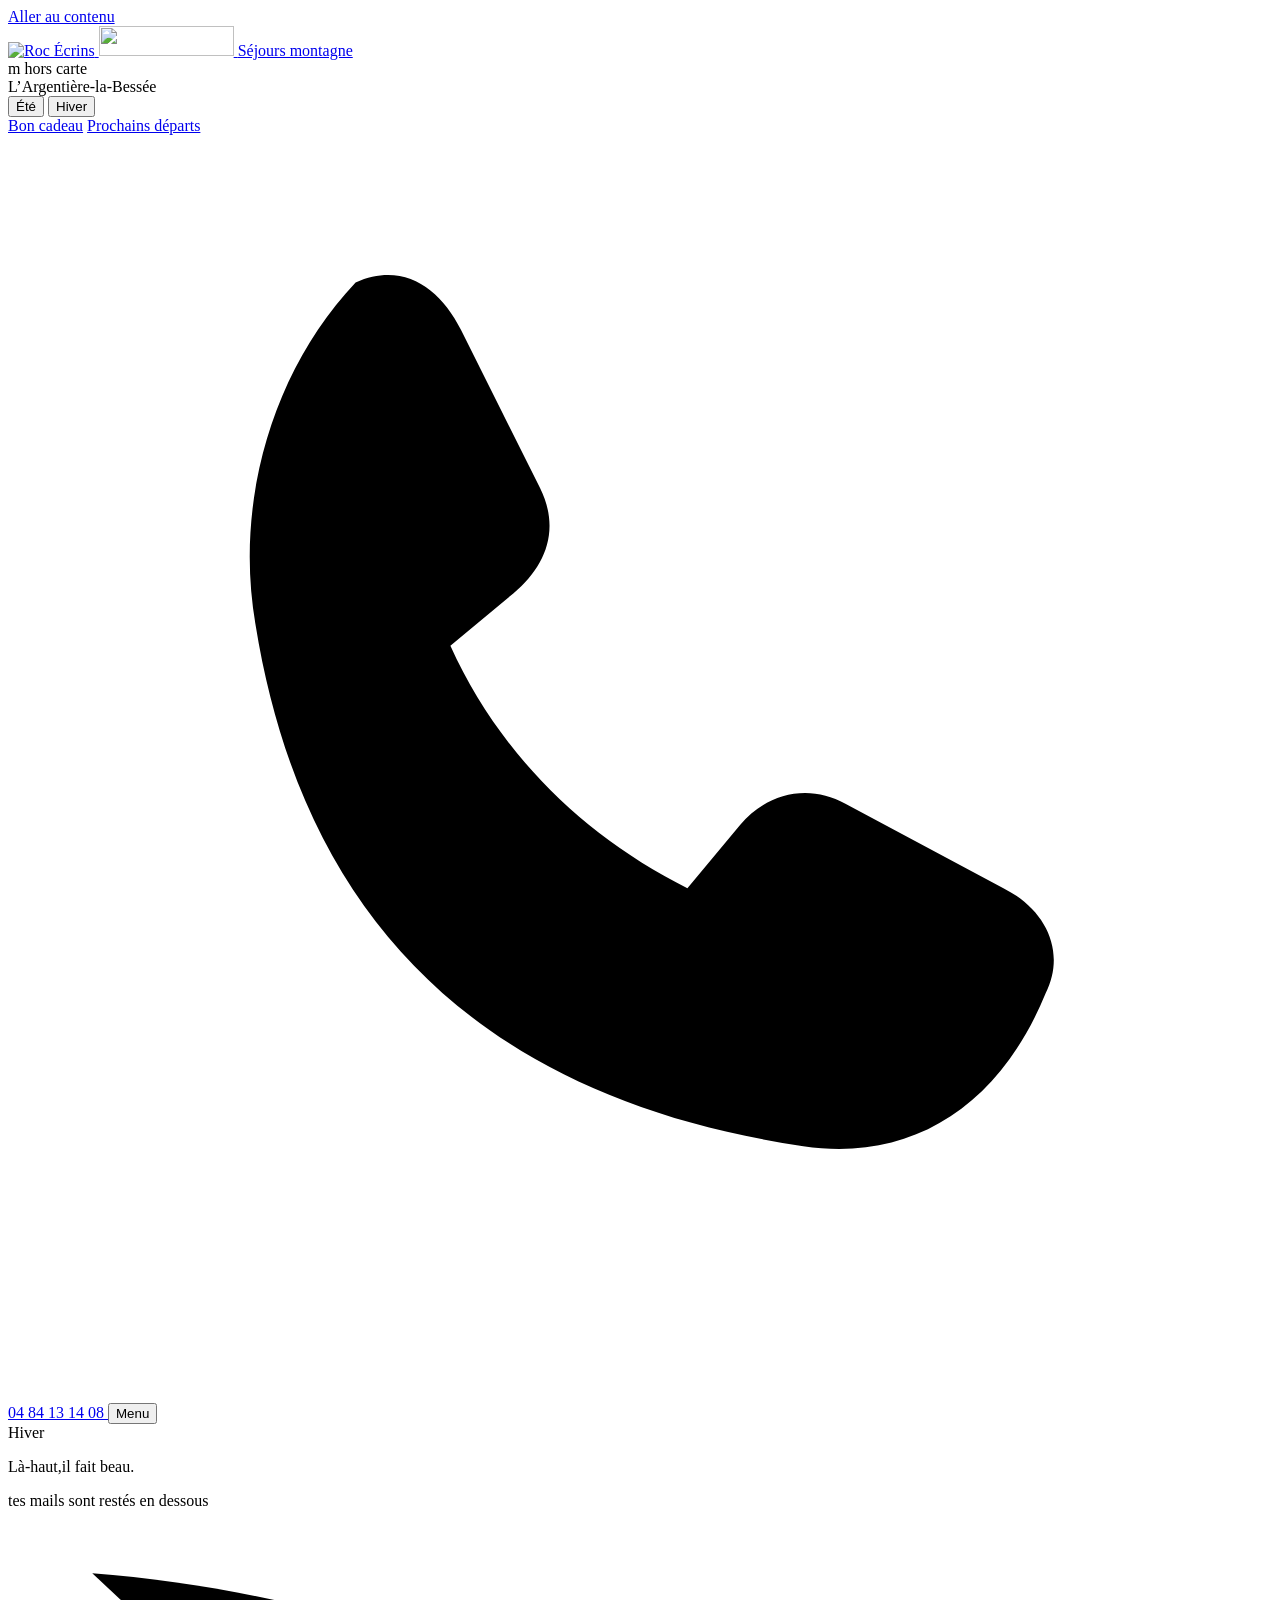
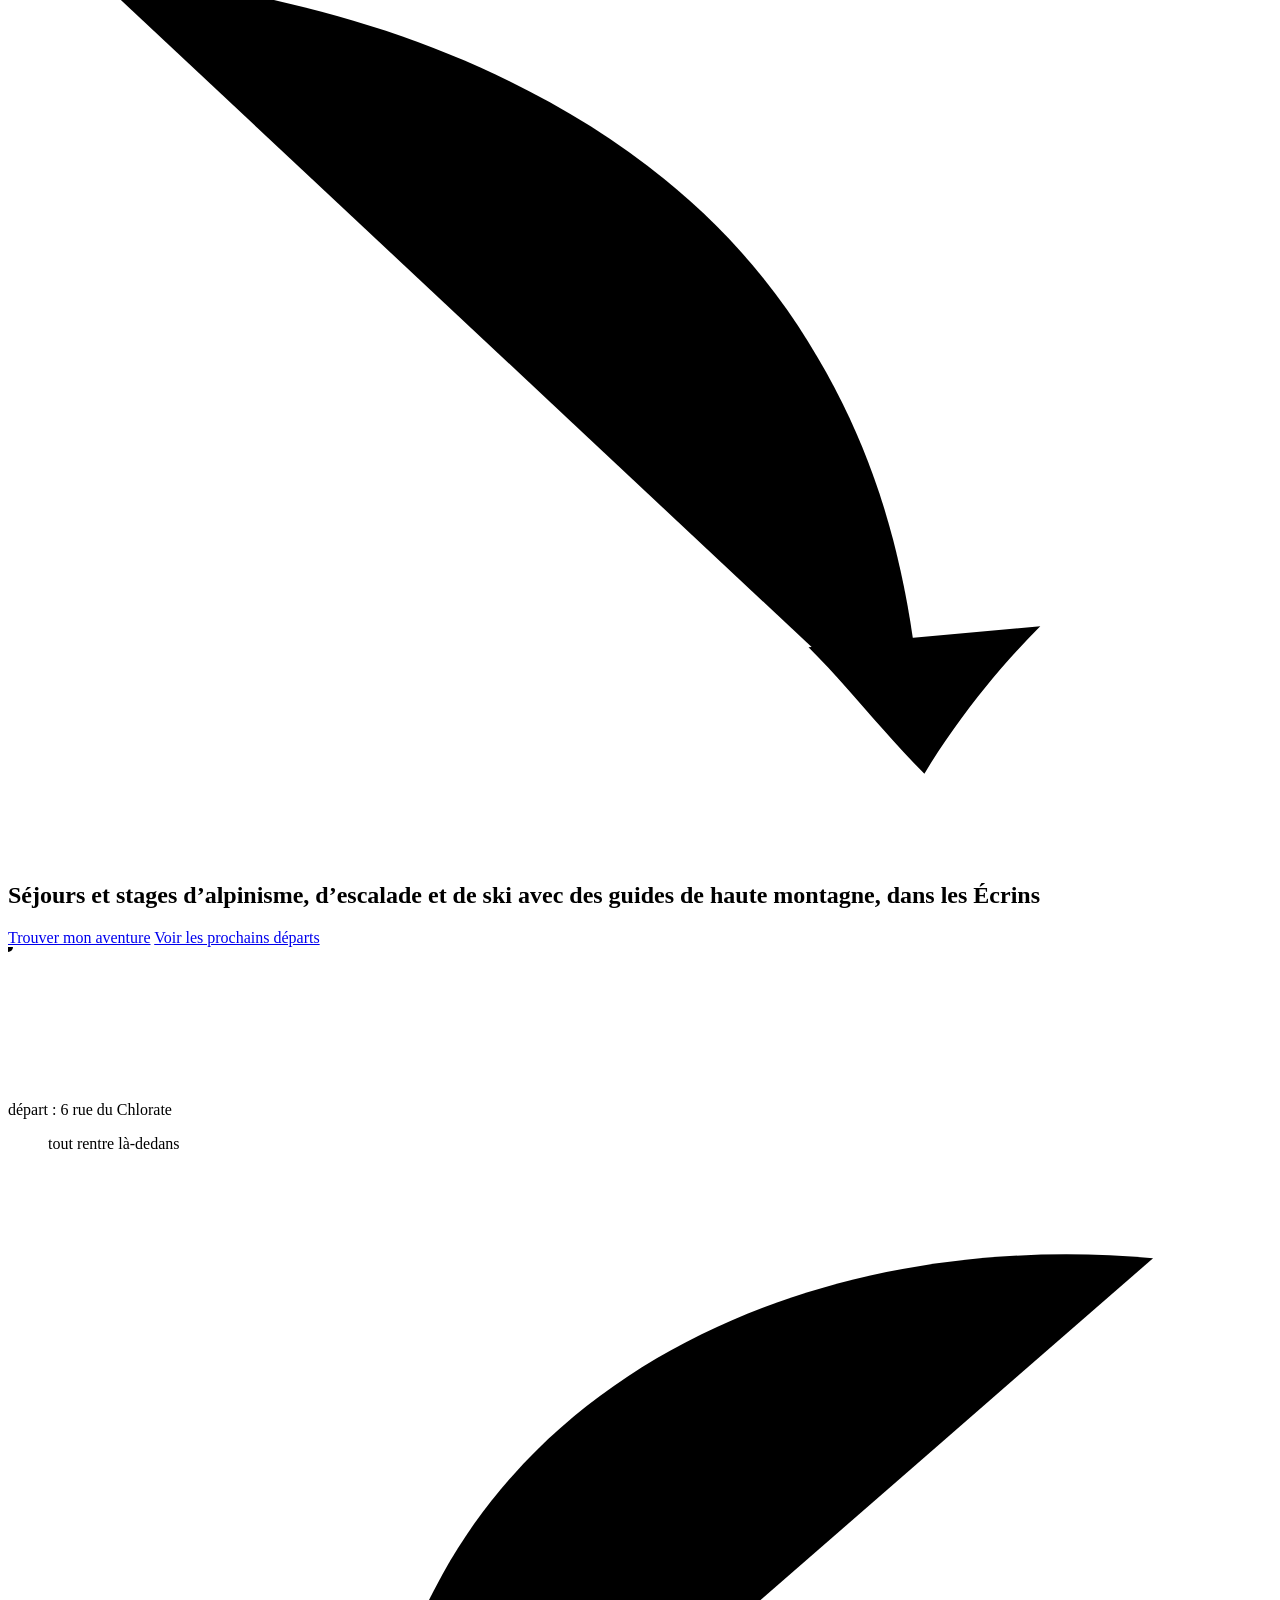
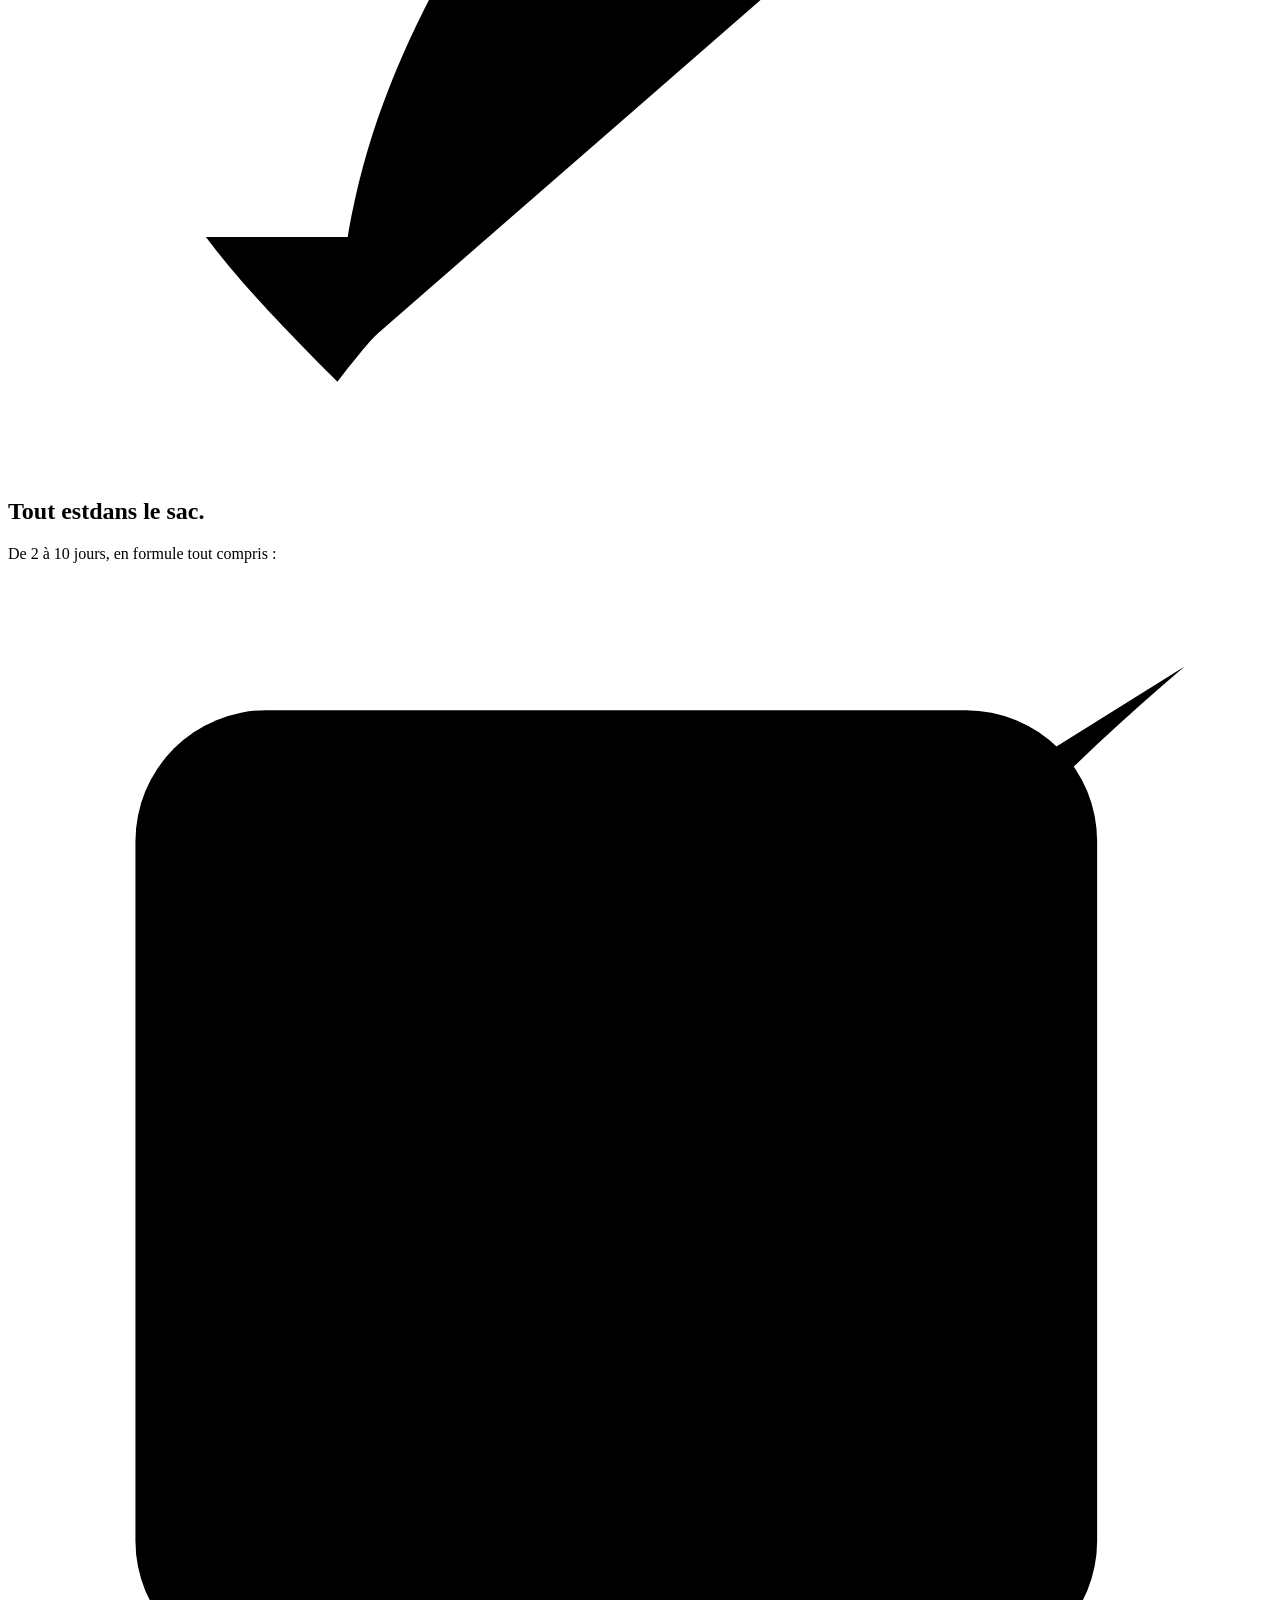
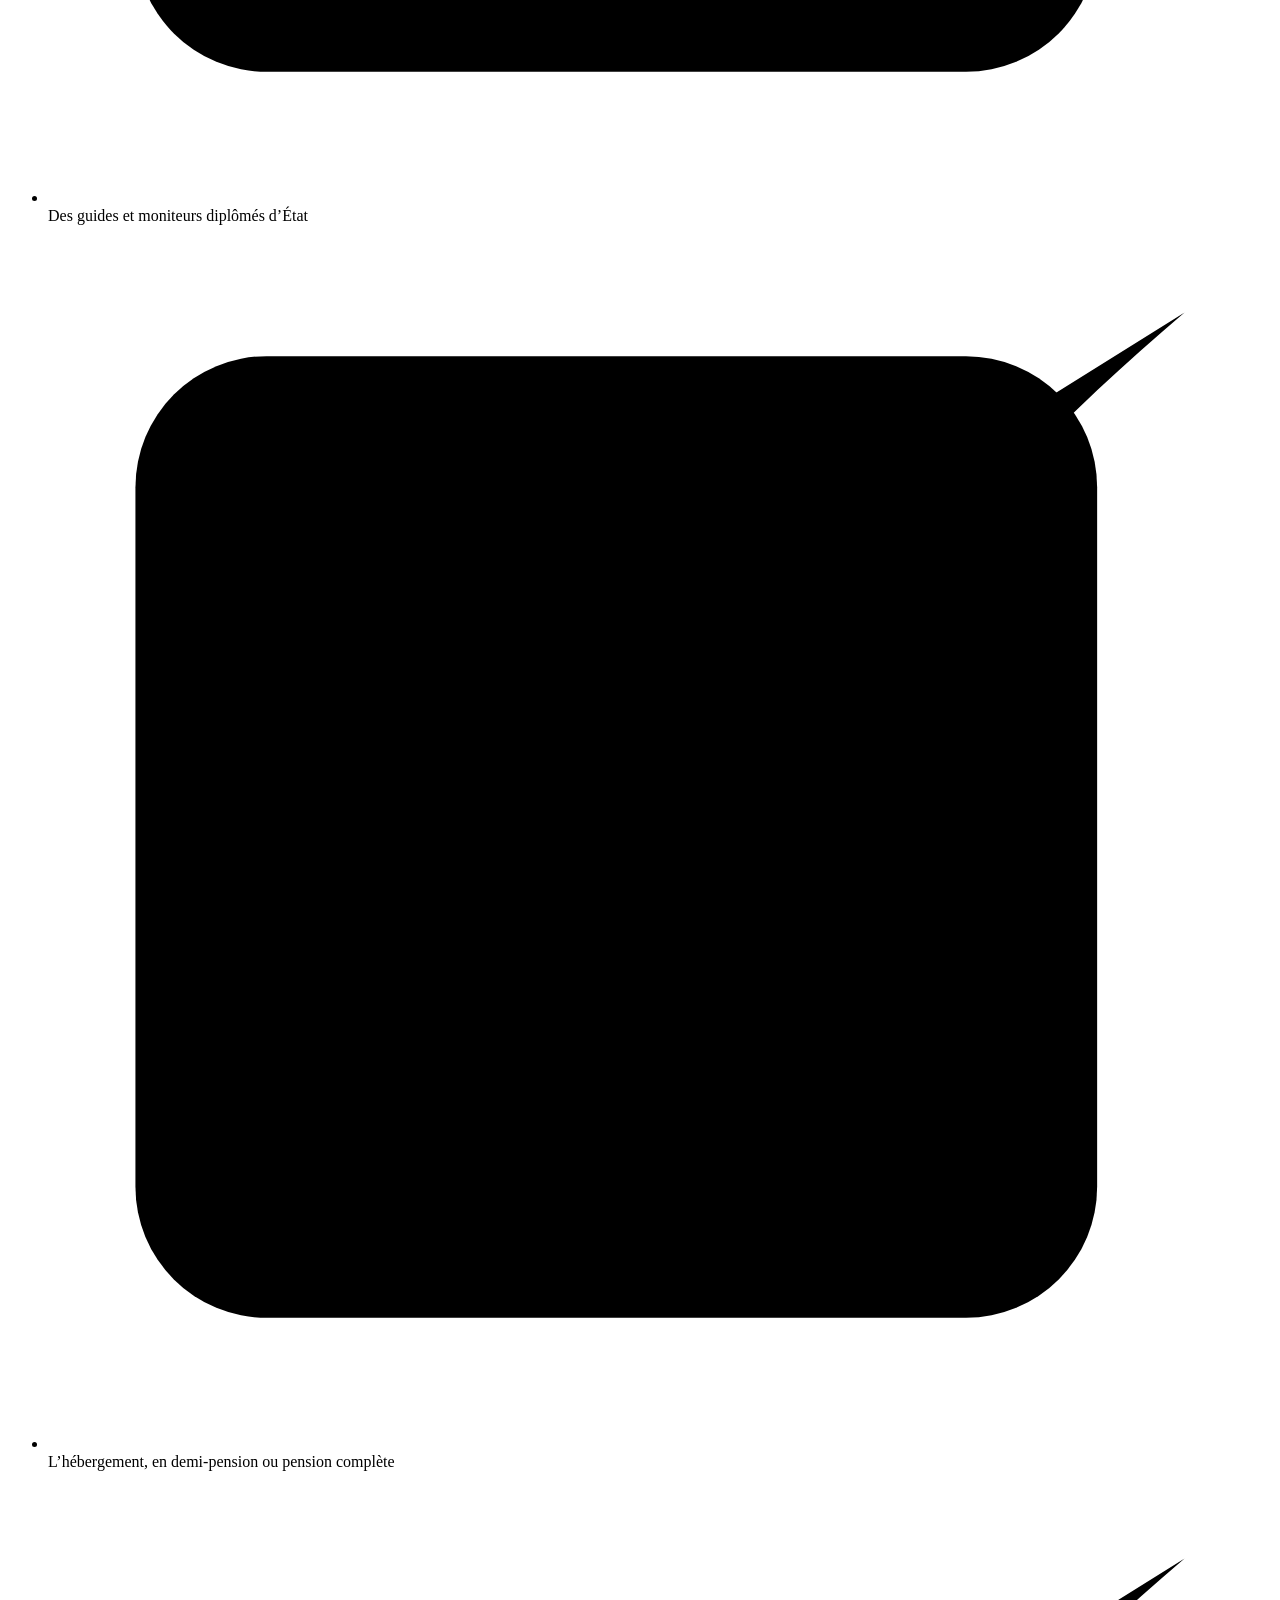
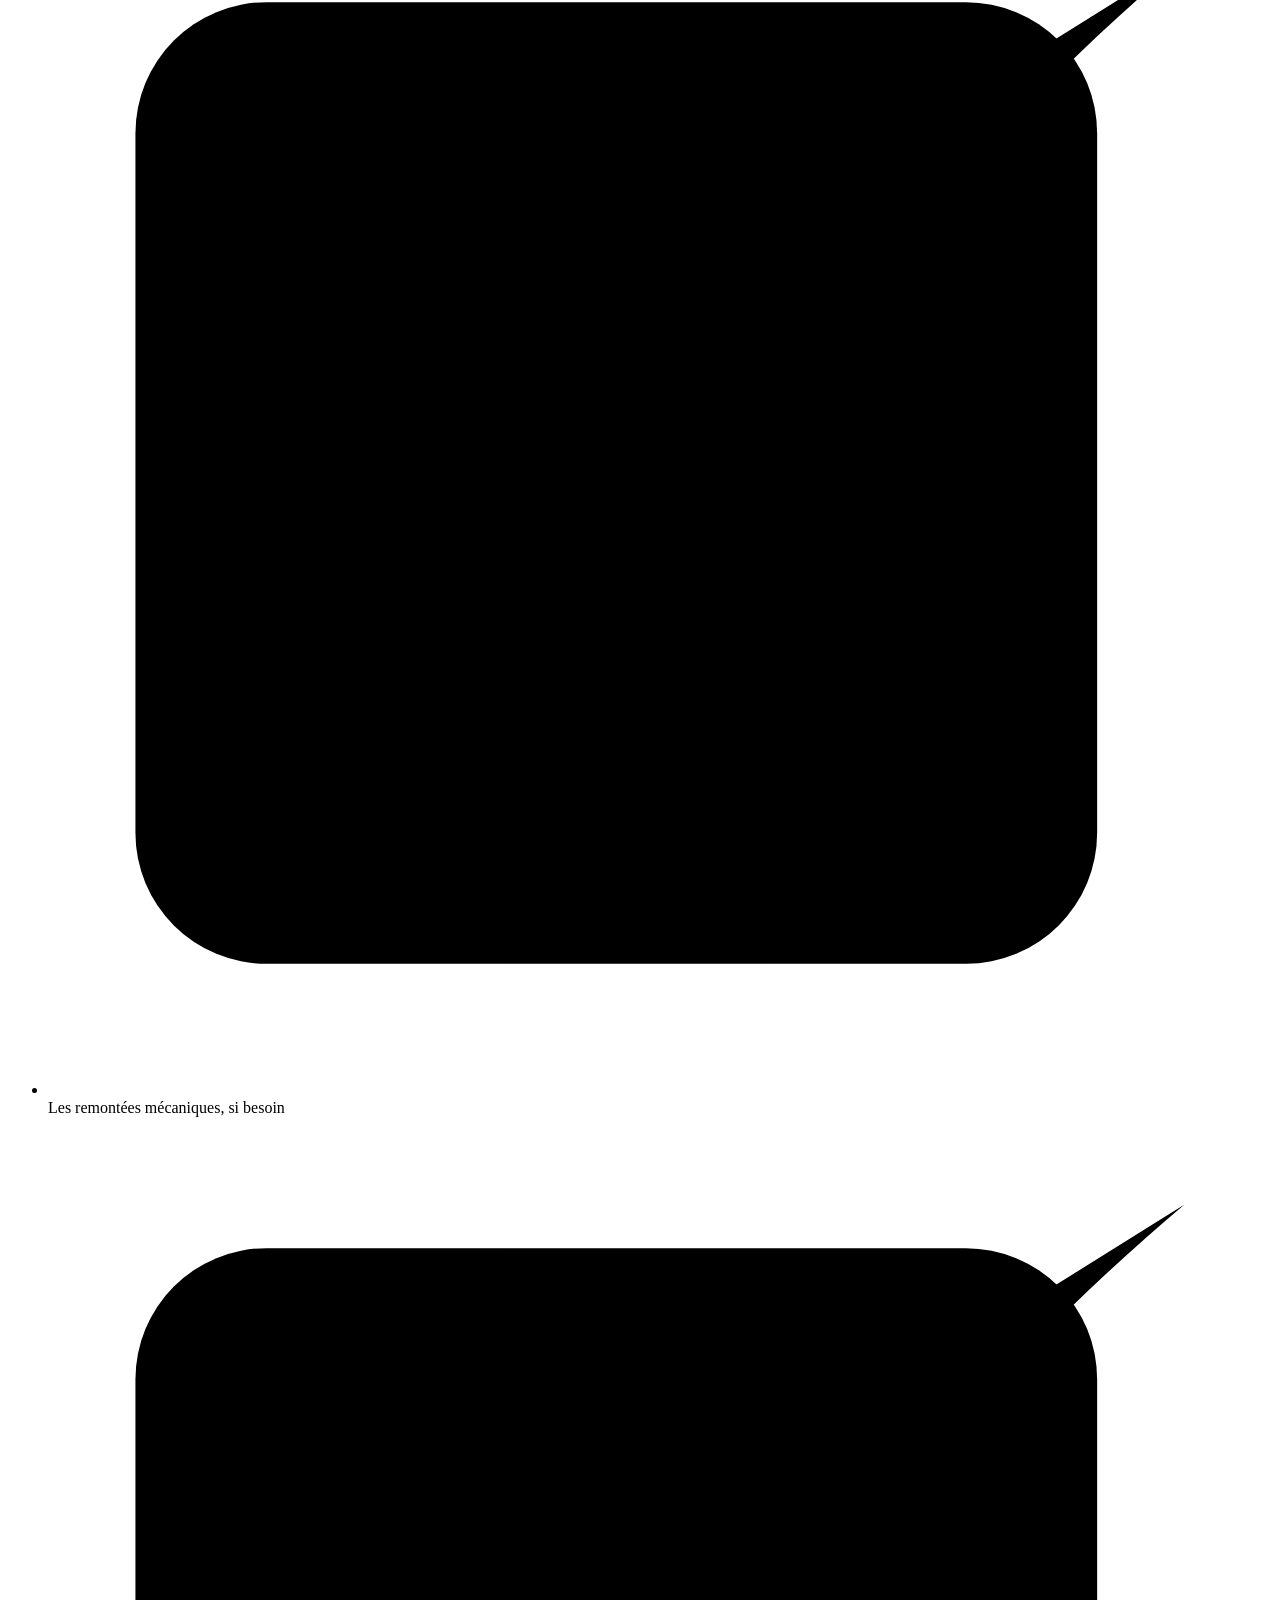
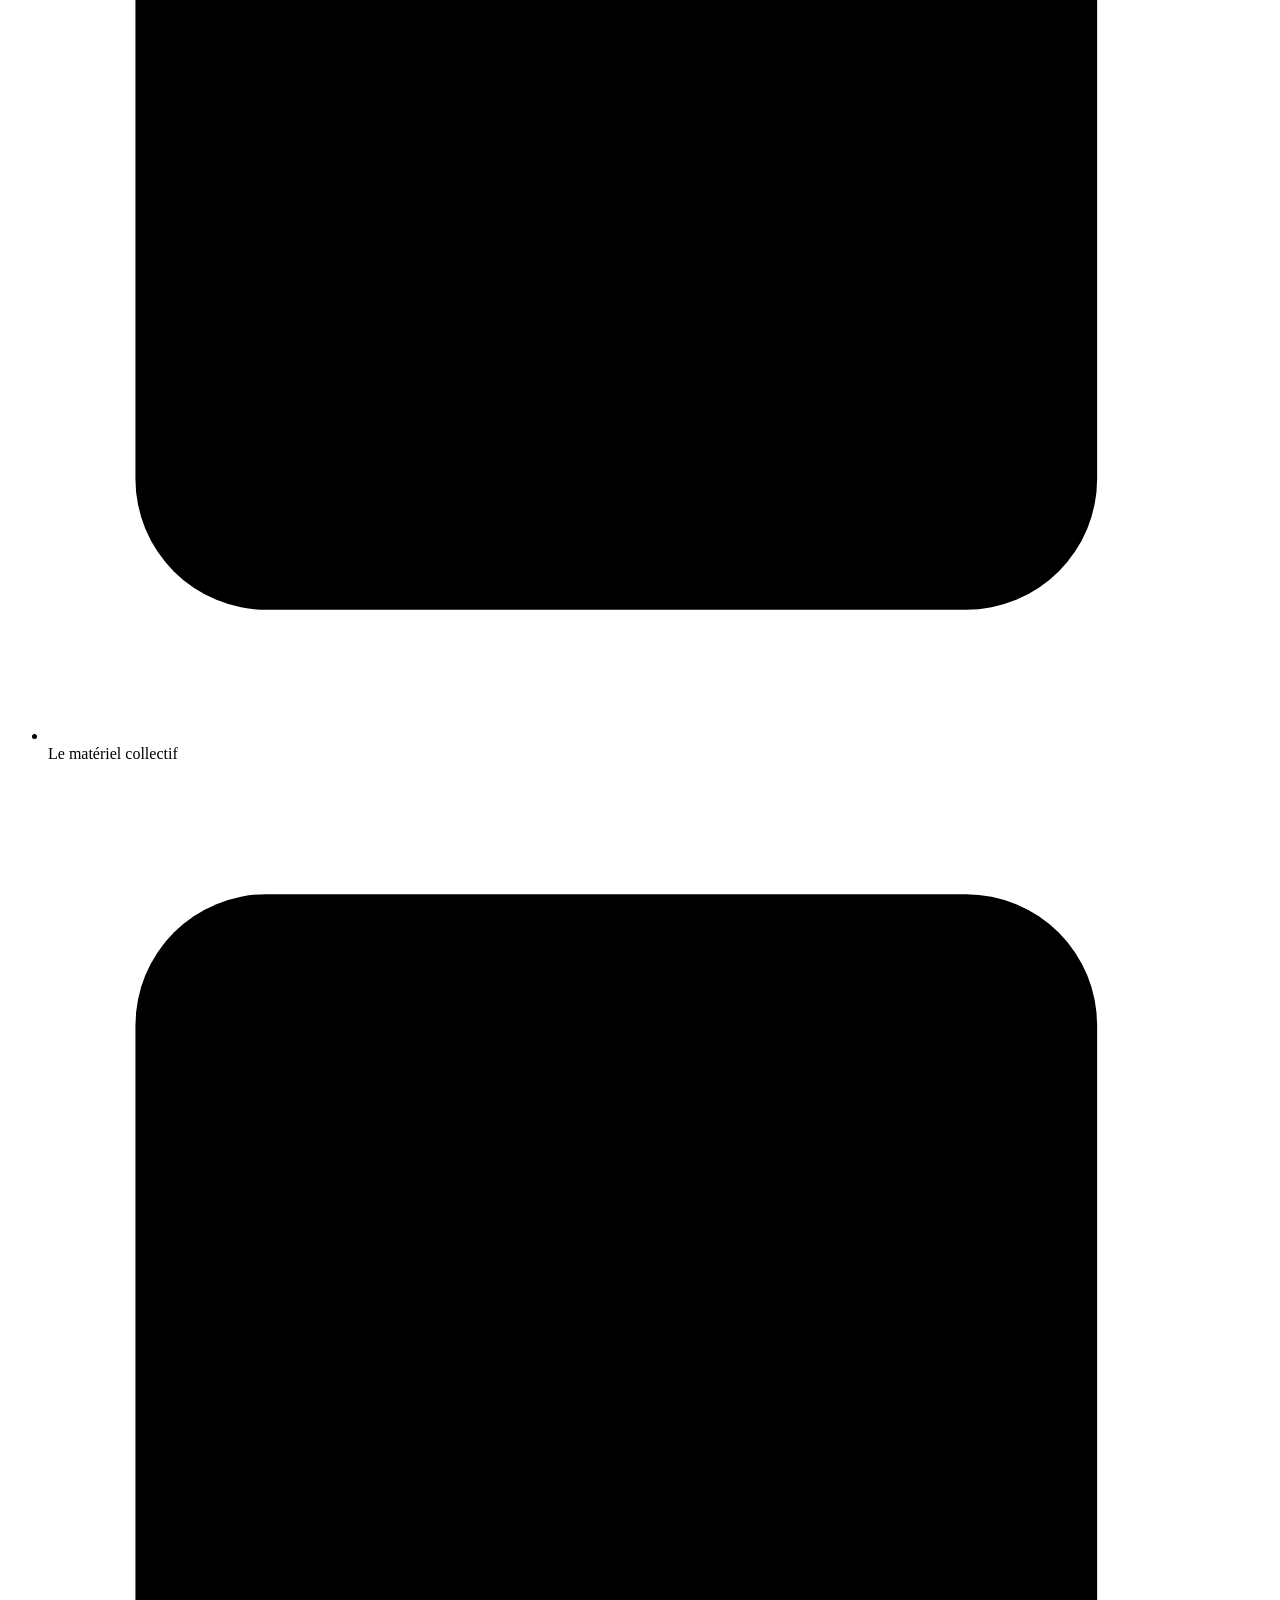
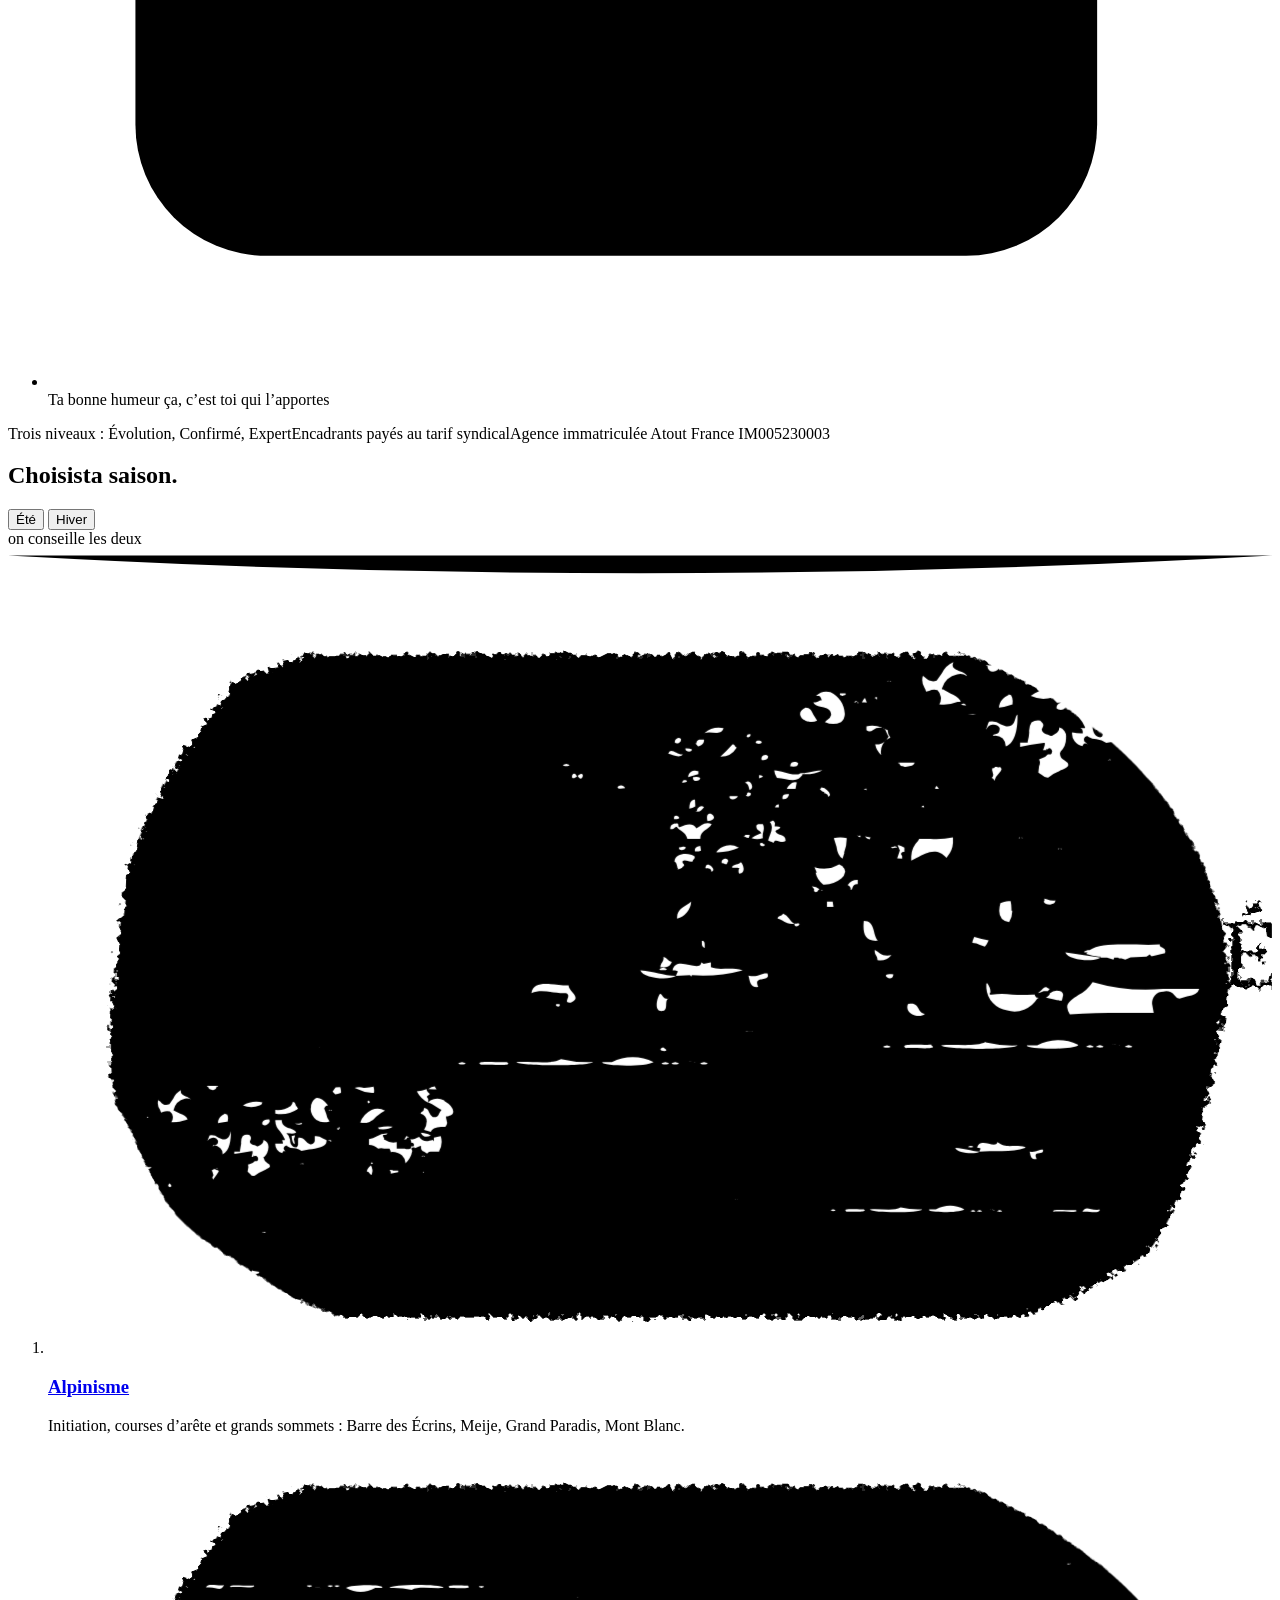
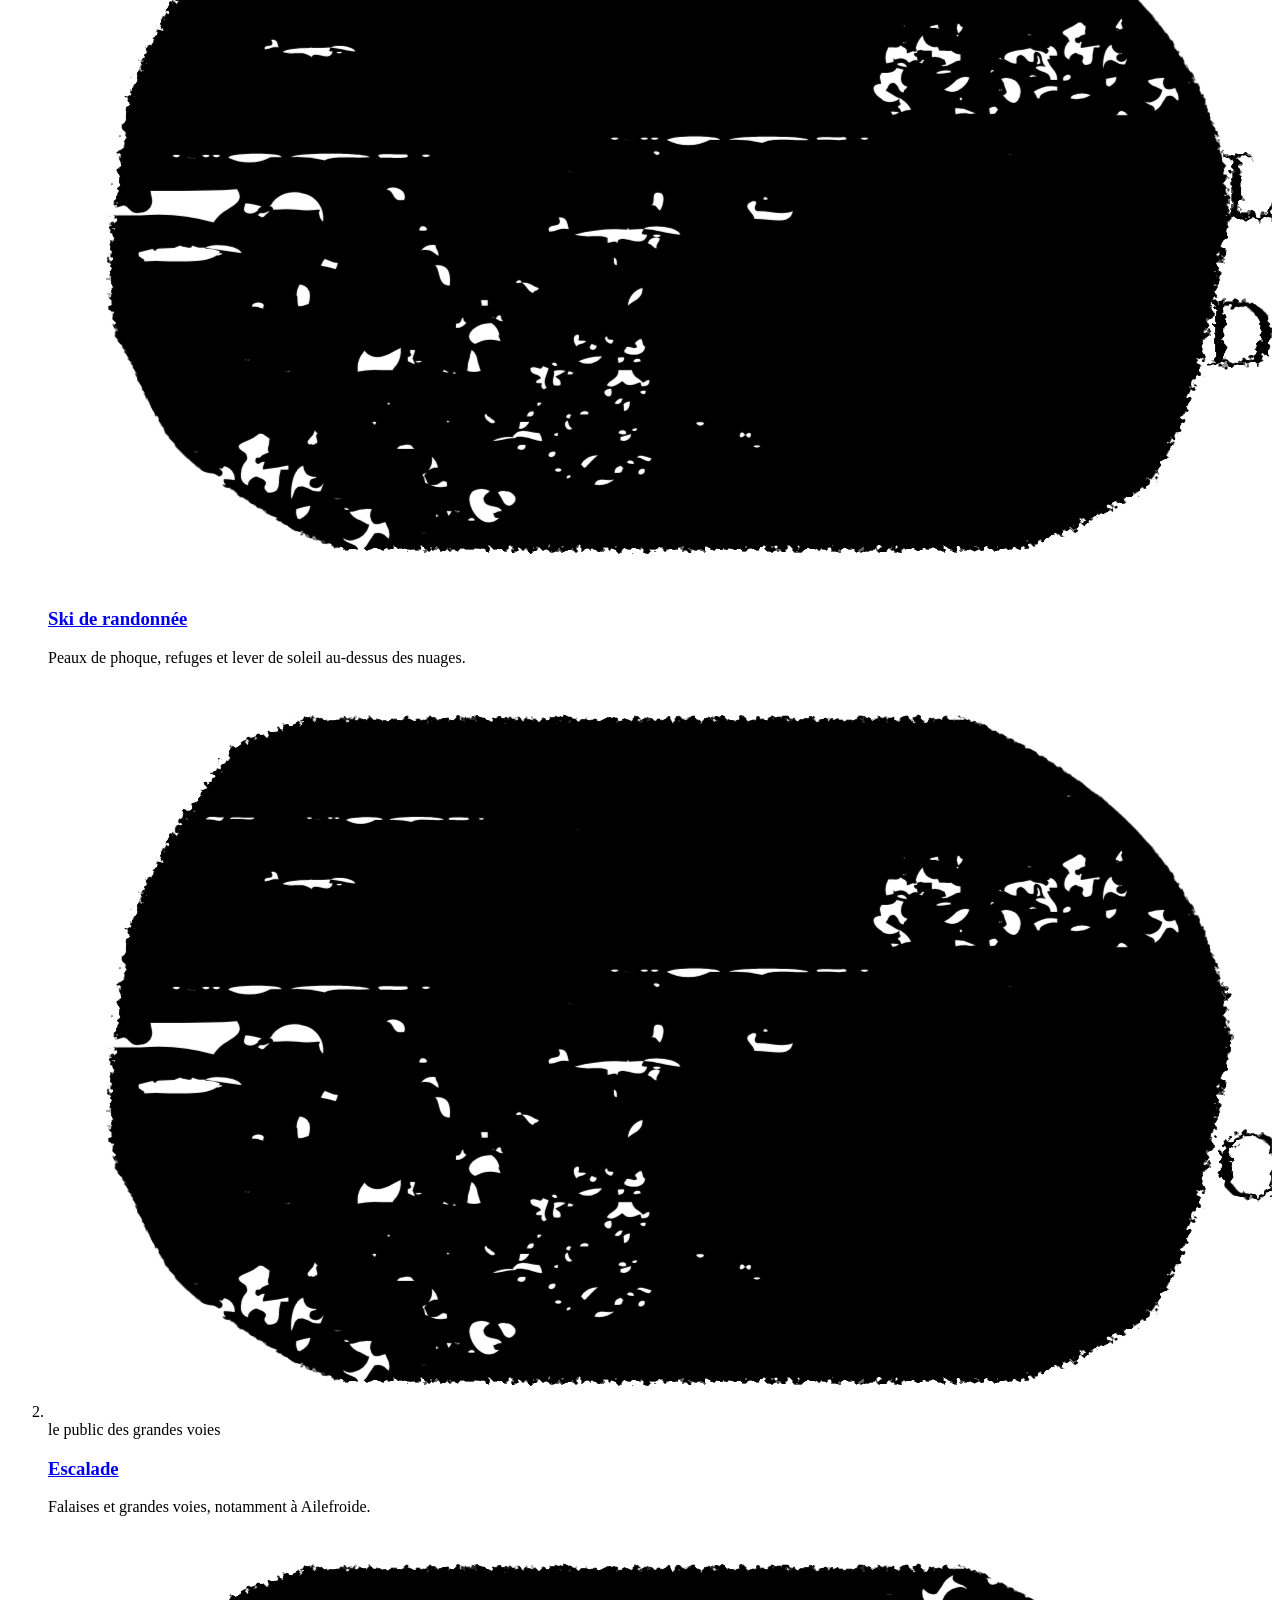
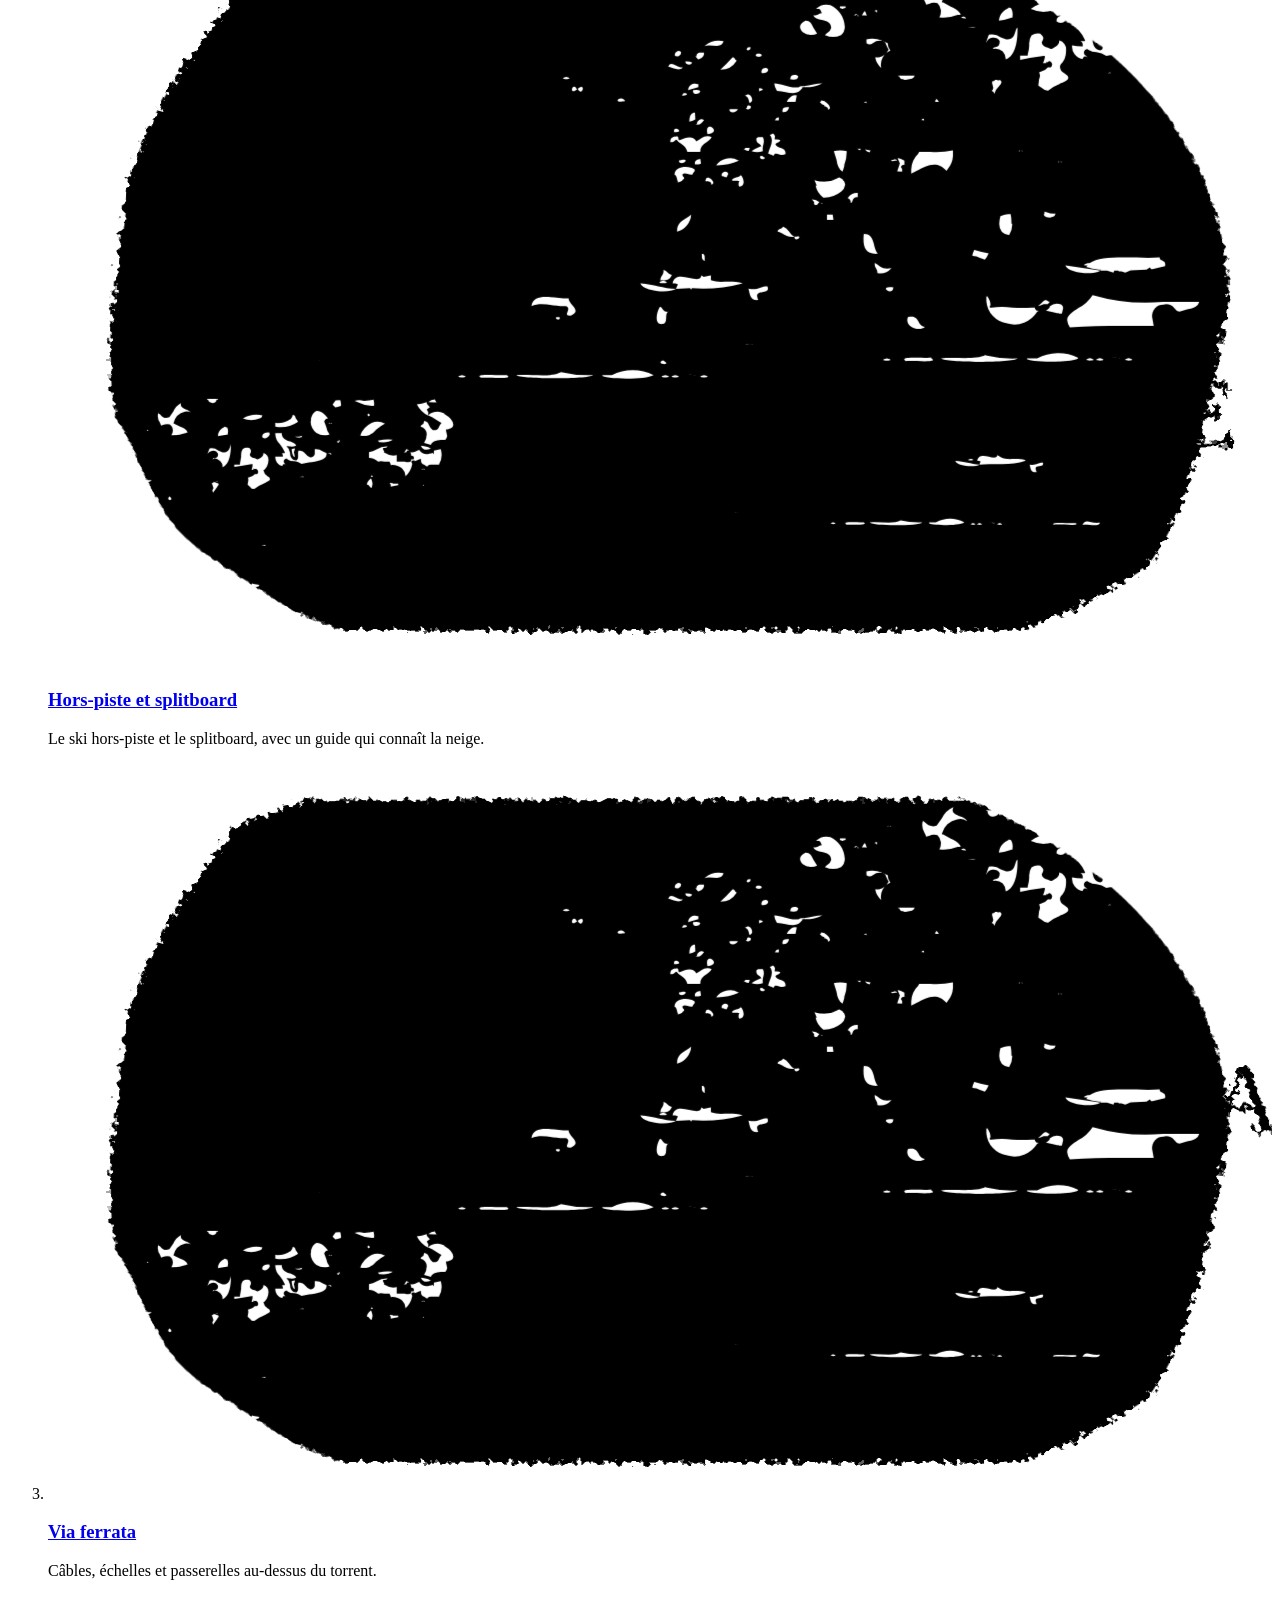
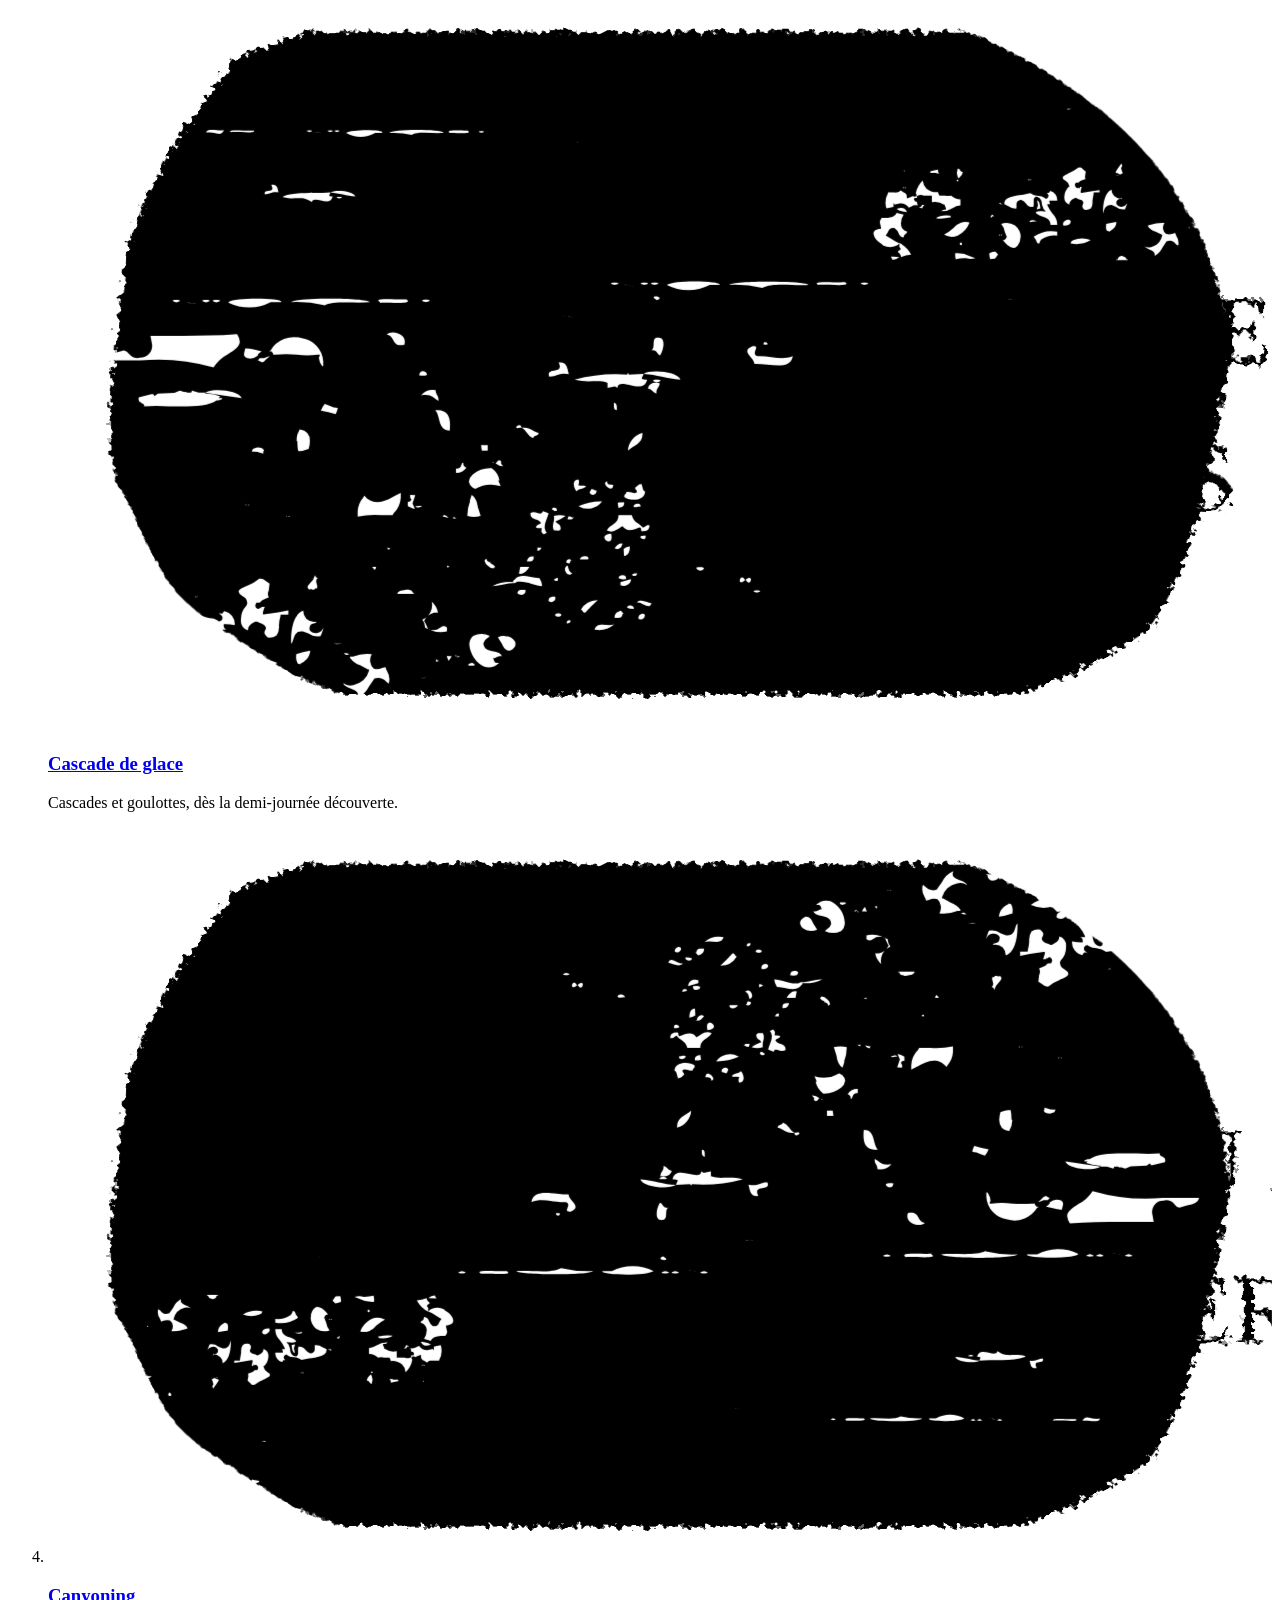
==== commit 5f13d3ec: "Corrige les bugs relevés à l'audit et retravaille quatre sections Audit de défilement réel (molette," ====
--- a/src/index.html
+++ b/src/index.html
@@ -53,6 +53,13 @@
     <img class="logo__nuit" src="assets/img/logo-roc-ecrins-nuit.svg" width="135" height="30" alt="" aria-hidden="true">
     <span class="logo__signature" aria-hidden="true">Séjours montagne</span>
   </a>
+  <div class="altimetre" aria-hidden="true" data-altimetre>
+    <div class="altimetre__ecran">
+      <span class="altimetre__chiffres" data-alt-chiffres></span><span class="altimetre__unite">m</span>
+      <span class="altimetre__hors">hors carte</span>
+    </div>
+    <div class="altimetre__plaque" data-plaque><span data-plaque-nom>L’Argentière-la-Bessée</span></div>
+  </div>
   <nav class="entete__nav" aria-label="Raccourcis">
     <div class="saison" role="group" aria-label="Saison">
       <button type="button" class="saison__btn" data-saison-btn="ete" aria-pressed="true">Été</button>
@@ -98,13 +105,6 @@
 <div class="nuit" aria-hidden="true" data-nuit></div>
 <div class="neige" aria-hidden="true" data-neige><span class="neige__mot" data-neige-mot>Hiver</span></div>
 
-<aside class="altimetre" aria-hidden="true" data-altimetre>
-  <div class="altimetre__ecran">
-    <span class="altimetre__chiffres" data-alt-chiffres></span><span class="altimetre__unite">m</span>
-    <span class="altimetre__hors">hors carte</span>
-  </div>
-  <div class="altimetre__plaque" data-plaque><span data-plaque-nom>L’Argentière-la-Bessée</span></div>
-</aside>
 
 <main id="contenu">
 
@@ -274,17 +274,9 @@
     <div class="trouve__tete">
       <h2 id="h-trouve" class="titre titre--2" data-titre><span class="ligne"><span>Alors,</span></span><span class="ligne"><span>on part où&nbsp;?</span></span></h2>
     </div>
-    <form class="trouve__phrase" data-trouve aria-describedby="trouve-aide">
-      <p id="trouve-aide" class="visuellement-cache">Trois choix, les séjours correspondants s’affichent en dessous.</p>
-      <span class="choix" role="radiogroup" aria-labelledby="choix-saison"><span class="choix__lead" id="choix-saison">Cet</span>
-        <label><input type="radio" name="saison" value="ete" checked><span>été</span></label><span class="choix__sep">/</span><label><input type="radio" name="saison" value="hiver"><span>hiver</span></label><span class="choix__ponct">,</span>
-      </span>
-      <span class="choix" role="radiogroup" aria-labelledby="choix-niveau"><span class="choix__lead" id="choix-niveau">niveau</span>
-        <label><input type="radio" name="niveau" value="1" checked><span>Évolution</span></label><span class="choix__sep">/</span><label><input type="radio" name="niveau" value="2"><span>Confirmé</span></label><span class="choix__sep">/</span><label><input type="radio" name="niveau" value="3"><span>Expert</span></label><span class="choix__ponct">,</span>
-      </span>
-      <span class="choix" role="radiogroup" aria-labelledby="choix-envie"><span class="choix__lead" id="choix-envie">j’ai envie de</span>
-        <label><input type="radio" name="envie" value="sommet" checked><span>faire un sommet</span></label><span class="choix__sep">/</span><label><input type="radio" name="envie" value="grimper"><span>grimper</span></label><span class="choix__sep">/</span><label data-envie-hiver><input type="radio" name="envie" value="glisser"><span>glisser</span></label><span class="choix__sep" data-envie-hiver>/</span><label><input type="radio" name="envie" value="marcher"><span>marcher</span></label><span class="choix__sep">/</span><label><input type="radio" name="envie" value="dehors"><span>dormir dehors</span></label><span class="choix__ponct">.</span>
-      </span>
+    <form class="trouve__phrase" data-trouve>
+      <p class="trouve__consigne">Change les mots en rouge, les séjours suivent.</p>
+      <p class="trouve__texte">Cet <label class="pastille"><span class="visuellement-cache">Saison</span><select name="saison"><option value="ete">été</option><option value="hiver">hiver</option></select></label>, niveau <label class="pastille"><span class="visuellement-cache">Niveau</span><select name="niveau"><option value="1">Évolution</option><option value="2">Confirmé</option><option value="3">Expert</option></select></label>, j’ai envie de <label class="pastille"><span class="visuellement-cache">Envie</span><select name="envie"><option value="sommet">faire un sommet</option><option value="grimper">grimper</option><option value="glisser">glisser</option><option value="marcher">marcher</option><option value="dehors">dormir dehors</option></select></label>.</p>
     </form>
     <div class="trouve__resultats" aria-live="polite" data-resultats>
       <p class="trouve__vide">Les séjours s’affichent ici.</p>
@@ -311,11 +303,17 @@
   </div>
   <figure class="horscarte__photo" data-roche>
     <!--img:tadrart|100vw|cadre|lazy-->
-    <a class="visa visa--1" href="https://www.roc-ecrins.com/sortie/rendez-vous-a-essendilene-algerie-randonnee-chameliere-dans-le-pre-tassili-sejour-11727.html"><div class="tampon tampon--visa" style="--r:-9deg" data-tampon><svg viewBox="0 0 200 120" role="img" aria-label="Tampon : Tadrart, Algérie"><g mask="url(#encre-a)" filter="url(#bave)"><use href="#o-contour" transform="translate(100 60) rotate(90) scale(5.35) translate(-36.2 -22.4)" class="tampon__bord"/><use href="#o-contour" transform="translate(100 60) rotate(90) scale(4.7) translate(-36.2 -22.4)" class="tampon__filet"/><text x="100" y="60" class="tampon__l1">TADRART</text><text x="100" y="84" class="tampon__l2">ALGÉRIE</text></g></svg></div><span class="visuellement-cache">Randonnée chamelière en Algérie</span></a>
-    <a class="visa visa--2" href="https://www.roc-ecrins.com/sortie/randonnee-chameliere-en-mauritanie-218.html"><div class="tampon tampon--visa" style="--r:6deg" data-tampon><svg viewBox="0 0 200 120" role="img" aria-label="Tampon : Mauritanie"><g mask="url(#encre-b)" filter="url(#bave)"><use href="#o-contour" transform="translate(100 60) rotate(90) scale(5.35) translate(-36.2 -22.4)" class="tampon__bord"/><use href="#o-contour" transform="translate(100 60) rotate(90) scale(4.7) translate(-36.2 -22.4)" class="tampon__filet"/><text x="100" y="60" class="tampon__l1">MAURITANIE</text><text x="100" y="84" class="tampon__l2">DÉSERT</text></g></svg></div><span class="visuellement-cache">Treck en Mauritanie</span></a>
-    <div class="invite invite--dromadaire" data-invite="dromadaire" aria-hidden="true"><!--img:dromadaire|(min-width: 900px) 34vw, 70vw|invite__img|lazy|--></div>
-    <div class="note note--creme horscarte__note" data-note-invite="dromadaire"><span class="note__texte">il a vu ton sac. pas impressionné.</span></div>
   </figure>
+  <div class="grille horscarte__billets">
+    <a class="billet" href="https://www.roc-ecrins.com/sortie/rendez-vous-a-essendilene-algerie-randonnee-chameliere-dans-le-pre-tassili-sejour-11727.html">
+      <span class="billet__visa"><div class="tampon" style="--r:-8deg" data-tampon><svg viewBox="0 0 200 120" role="img" aria-label="Tampon : Tadrart, Algérie"><g mask="url(#encre-a)" filter="url(#bave)"><use href="#o-contour" transform="translate(100 60) rotate(90) scale(5.35) translate(-36.2 -22.4)" class="tampon__bord"/><use href="#o-contour" transform="translate(100 60) rotate(90) scale(4.7) translate(-36.2 -22.4)" class="tampon__filet"/><text x="100" y="60" class="tampon__l1">TADRART</text><text x="100" y="84" class="tampon__l2">ALGÉRIE</text></g></svg></div></span>
+      <span class="billet__texte"><span class="billet__titre">Randonnée dans le désert algérien</span><span class="billet__meta">7 jours · dès 700&nbsp;€</span><span class="billet__action">Voir le séjour</span></span>
+    </a>
+    <a class="billet" href="https://www.roc-ecrins.com/sortie/randonnee-chameliere-en-mauritanie-218.html">
+      <span class="billet__visa"><div class="tampon" style="--r:6deg" data-tampon><svg viewBox="0 0 200 120" role="img" aria-label="Tampon : Mauritanie"><g mask="url(#encre-b)" filter="url(#bave)"><use href="#o-contour" transform="translate(100 60) rotate(90) scale(5.35) translate(-36.2 -22.4)" class="tampon__bord"/><use href="#o-contour" transform="translate(100 60) rotate(90) scale(4.7) translate(-36.2 -22.4)" class="tampon__filet"/><text x="100" y="60" class="tampon__l1">MAURITANIE</text><text x="100" y="84" class="tampon__l2">DÉSERT</text></g></svg></div></span>
+      <span class="billet__texte"><span class="billet__titre">Treck en Mauritanie</span><span class="billet__meta">8 jours · dès 1&#8239;490&nbsp;€</span><span class="billet__action">Voir le séjour</span></span>
+    </a>
+  </div>
 </section>
 
 <!-- ═════════ 6 · LA NUIT SUSPENDUE ═════════ -->
@@ -356,19 +354,31 @@
 </section>
 
 <!-- ═════════ 8 · RÉVEIL 4 H ═════════ -->
-<section class="reveil nocturne" id="reveil" data-alt="3450,4015" data-plaque-fin="Dôme des Écrins|4015" aria-labelledby="h-reveil">
+<section class="reveil nocturne" id="reveil" data-alt="3450,4015" aria-labelledby="h-reveil">
   <div class="grille reveil__grille">
     <div class="reveil__texte">
       <h2 id="h-reveil" class="titre titre--2 titre--creme" data-titre><span class="ligne"><span>Réveil&nbsp;:</span></span><span class="ligne"><span>4 h.</span></span></h2>
-      <p class="chapo">Oui, c’est tôt. Mais regarde la suite.</p>
-    </div>
-    <svg class="frontales" viewBox="0 0 600 900" aria-hidden="true" data-frontales>
-      <path class="frontales__sentier" d="M120 880C220 840 420 820 470 760 520 700 260 690 200 620 140 550 430 540 470 470 510 400 240 400 210 330 180 260 400 250 420 190 440 130 330 80 300 30"/>
-    </svg>
-    <div class="note note--creme reveil__thermos" data-note-thermos><span class="note__texte">lui, il a oublié le thermos</span></div>
-    <figure class="reveil__dome" data-dome>
-      <!--img:dome|(min-width: 900px) 24vw, 60vw|cadre|lazy-->
-      <figcaption class="note note--creme"><span class="note__texte">plus que 87 m</span></figcaption>
+      <p class="chapo">Départ du refuge à la frontale, avant le jour. Oui, c’est tôt. Mais regarde la suite.</p>
+    </div>
+    <figure class="topo" data-topo>
+      <svg class="topo__svg" viewBox="0 0 640 520" role="img" aria-label="Topo : du refuge, une cordée de frontales monte vers le Dôme des Écrins, 4 015 mètres ; la Barre des Écrins, 4 102 mètres, est juste à côté, 87 mètres plus haut.">
+        <defs><linearGradient id="topo-fondu" x1="0" y1="0" x2="0" y2="1"><stop offset="0" stop-color="#F3F0EB" stop-opacity=".08"/><stop offset="1" stop-color="#F3F0EB" stop-opacity="0"/></linearGradient></defs>
+        <path class="topo__relief" d="M0 456 C60 446 120 420 170 386 C230 346 280 300 320 250 C350 210 375 170 398 132 C410 112 420 100 432 96 C446 92 458 98 470 108 L492 92 L512 70 L530 54 L544 62 L556 56 L578 92 C596 120 616 150 640 168 L640 520 L0 520 Z"/>
+        <path class="topo__crete" d="M0 456 C60 446 120 420 170 386 C230 346 280 300 320 250 C350 210 375 170 398 132 C410 112 420 100 432 96 C446 92 458 98 470 108 L492 92 L512 70 L530 54 L544 62 L556 56 L578 92 C596 120 616 150 640 168"/>
+        <path class="topo__voie" d="M112 444 C170 438 240 436 280 422 C320 408 288 384 300 364 C312 342 366 346 382 322 C396 298 354 284 362 262 C370 240 410 238 416 212 C422 186 402 172 410 150 C416 132 426 112 432 97"/>
+        <g class="topo__refuge" transform="translate(96 450)"><path d="M-15 0V-13L0-24L15-13V0Z"/><path d="M-4 0V-7H4V0"/></g>
+        <text class="topo__mot" x="96" y="482">refuge</text>
+        <circle class="topo__point" cx="432" cy="95" r="4.5"/>
+        <path class="topo__croix" d="M524 48l12 12M536 48l-12 12"/>
+        <text class="topo__nom" x="420" y="62" text-anchor="end">Dôme des Écrins</text>
+        <text class="topo__alt" x="420" y="80" text-anchor="end">4 015 m</text>
+        <text class="topo__nom" x="530" y="18" text-anchor="middle">Barre des Écrins</text>
+        <text class="topo__alt" x="530" y="36" text-anchor="middle">4 102 m</text>
+        <path class="topo__fleche" d="M442 88C466 68 492 58 516 58"/>
+        <path class="topo__fleche topo__fleche--pointe" d="M507 50l10 8-11 6"/>
+      </svg>
+      <div class="note note--creme topo__note topo__note--87" data-topo-note><span class="note__texte">plus que 87 m</span></div>
+      <div class="note note--creme topo__note topo__note--thermos" data-topo-note><span class="note__texte">lui, il a oublié le thermos</span></div>
     </figure>
   </div>
 </section>
